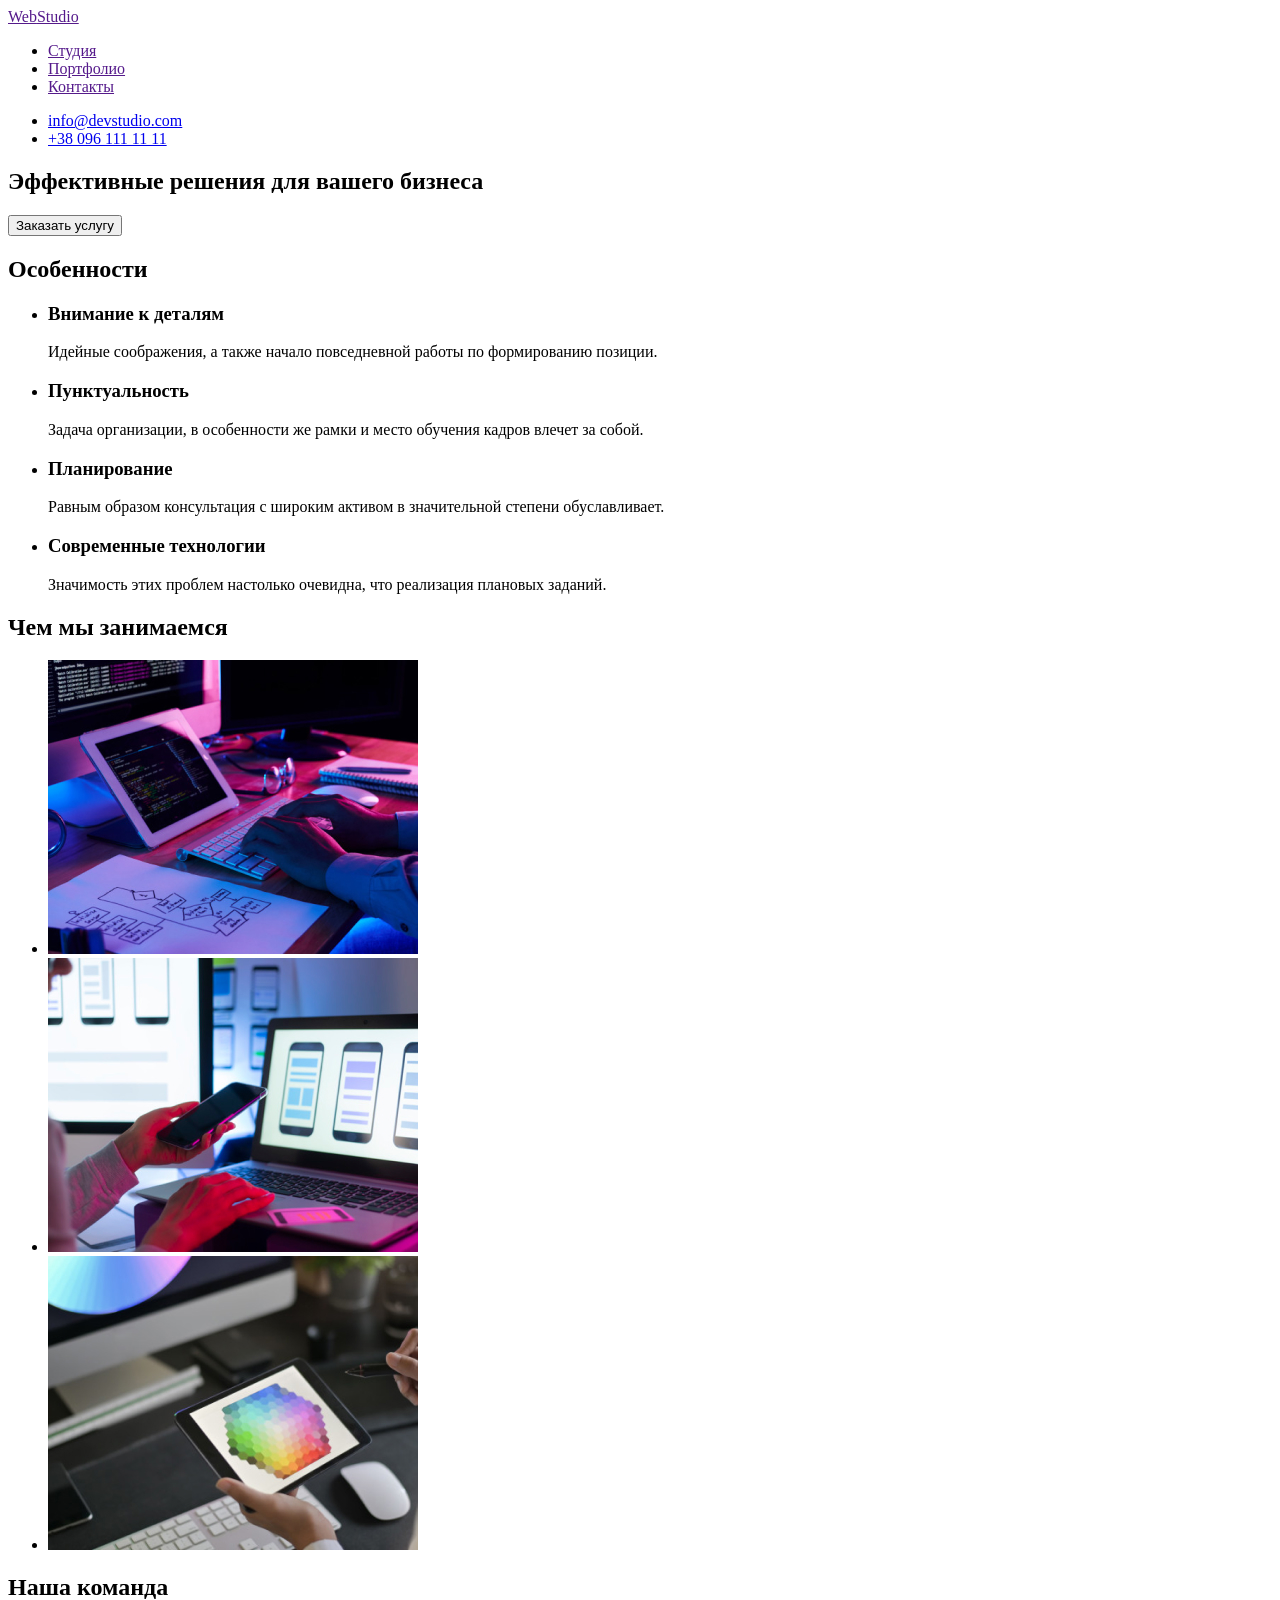
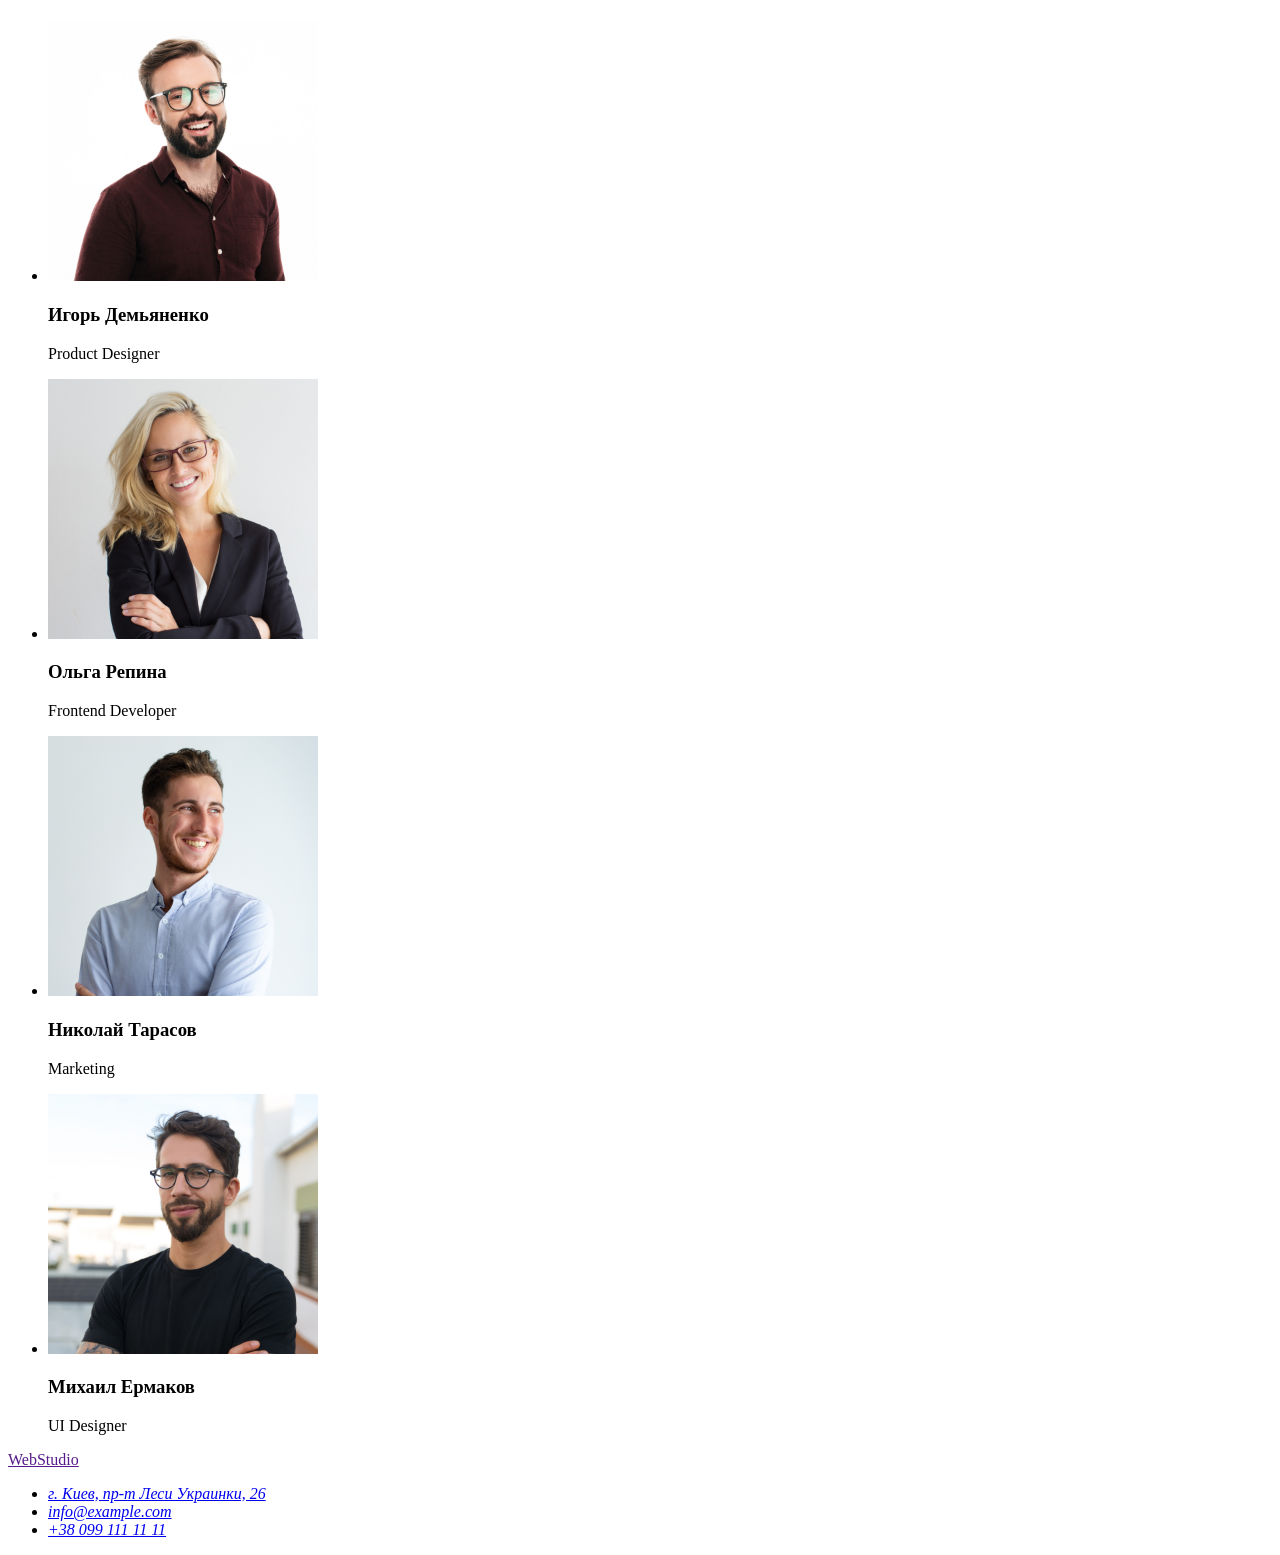
==== index.html @ 9d7b731c "Initial commit" ====
<!DOCTYPE html>
<html lang="ru">
<head>
    <meta charset="UTF-8">
    <meta http-equiv="X-UA-Compatible" content="IE=edge">
    <meta name="viewport" content="width=device-width, initial-scale=1.0">
    <title>Document</title>
</head>
<body>
    <!-- Шапка сайта  -->
    <header>
        <nav>
            <a href="">Web<span>Studio</span></a>
            <ul>
                <li><a href="">Студия</a></li>
                <li><a href="">Портфолио</a></li>
                <li><a href="">Контакты</a></li>
            </ul>
        </nav>
            <ul>
                <li><a href="mailto:info@devstudio.com">info@devstudio.com</a></li>
                <li><a href="tel:+380961111111">+38 096 111 11 11</a></li>
            </ul>  
    </header>
    <main>
        <!-- Секция герой -->
        <section>
            <h1>Эффективные решения для вашего бизнеса</h1>
            <button type="button">Заказать услугу</button>
        </section>
        <!-- Секция особенности -->
        <section>
            <h2>Особенности</h2>
            <ul>
                <li>
                    <h3>Внимание к деталям</h3>
                    <p>Идейные соображения, а также начало повседневной работы по формированию позиции.</p>
                </li>
                <li>
                    <h3>Пунктуальность</h3>
                    <p>Задача организации, в особенности же рамки и место обучения кадров влечет за собой.</p>
                </li>
                <li>
                    <h3>Планирование</h3>
                    <p>Равным образом консультация с широким активом в значительной степени обуславливает.</p>
                </li>
                <li>
                    <h3>Современные технологии</h3>
                    <p>Значимость этих проблем настолько очевидна, что реализация плановых заданий.</p>
                </li>
            </ul>
        </section>
        <!-- Секция чем мы занимаемся -->
        <section>
            <h2>Чем мы занимаемся</h2>
            <ul>
                <li>
                    <img src="./images/box1.jpg" alt="Набор текста на клавиатуре" width="370" height="294">
                </li>
                <li>
                    <img src="./images/box2.jpg" alt="Телефон в руках" width="370" height="294">
                </li>
                <li>
                    <img src="./images/box3.jpg" alt="Планшет в руках" width="370" height="294">
                </li>
            </ul>
        </section>
        <!-- Секция наша команда -->
        <section>
            <h2>Наша команда</h2>
            <ul>
                <li>
                    <img src="./images/photo1.jpg" alt="Фото Игоря" width="270" height="260">
                    <h3>Игорь Демьяненко</h3>
                    <p lang="en">Product Designer</p>
                </li>
                <li>
                    <img src="./images/photo2.jpg" alt="Фото Ольги" width="270" height="260">
                    <h3>Ольга Репина</h3>
                    <p lang="en">Frontend Developer</p>
                </li>
                <li>
                    <img src="./images/photo3.jpg" alt="Фото Николая" width="270" height="260">
                    <h3>Николай Тарасов</h3>
                    <p lang="en">Marketing</p>
                </li>
                <li>
                    <img src="./images/photo4.jpg" alt="Фото Михаила" width="270" height="260">
                    <h3>Михаил Ермаков</h3>
                    <p lang="en">UI Designer</p>
                </li>
            </ul>
        </section>
    </main>
    <!-- Подвал сайта -->
    <footer>
        <a href="">Web<span>Studio</span></a>
        <address>
        <ul>
            <li><a href="https://goo.gl/maps/B8ouL8VhwgZkE1V38">г. Киев, пр-т Леси Украинки, 26</a></li>
            <li><a href="mailto:info@example.com">info@example.com</a></li>
            <li><a href="tel:+380991111111">+38 099 111 11 11</a></li>
        </ul>
        </address>
    </footer>
</body>
</html>
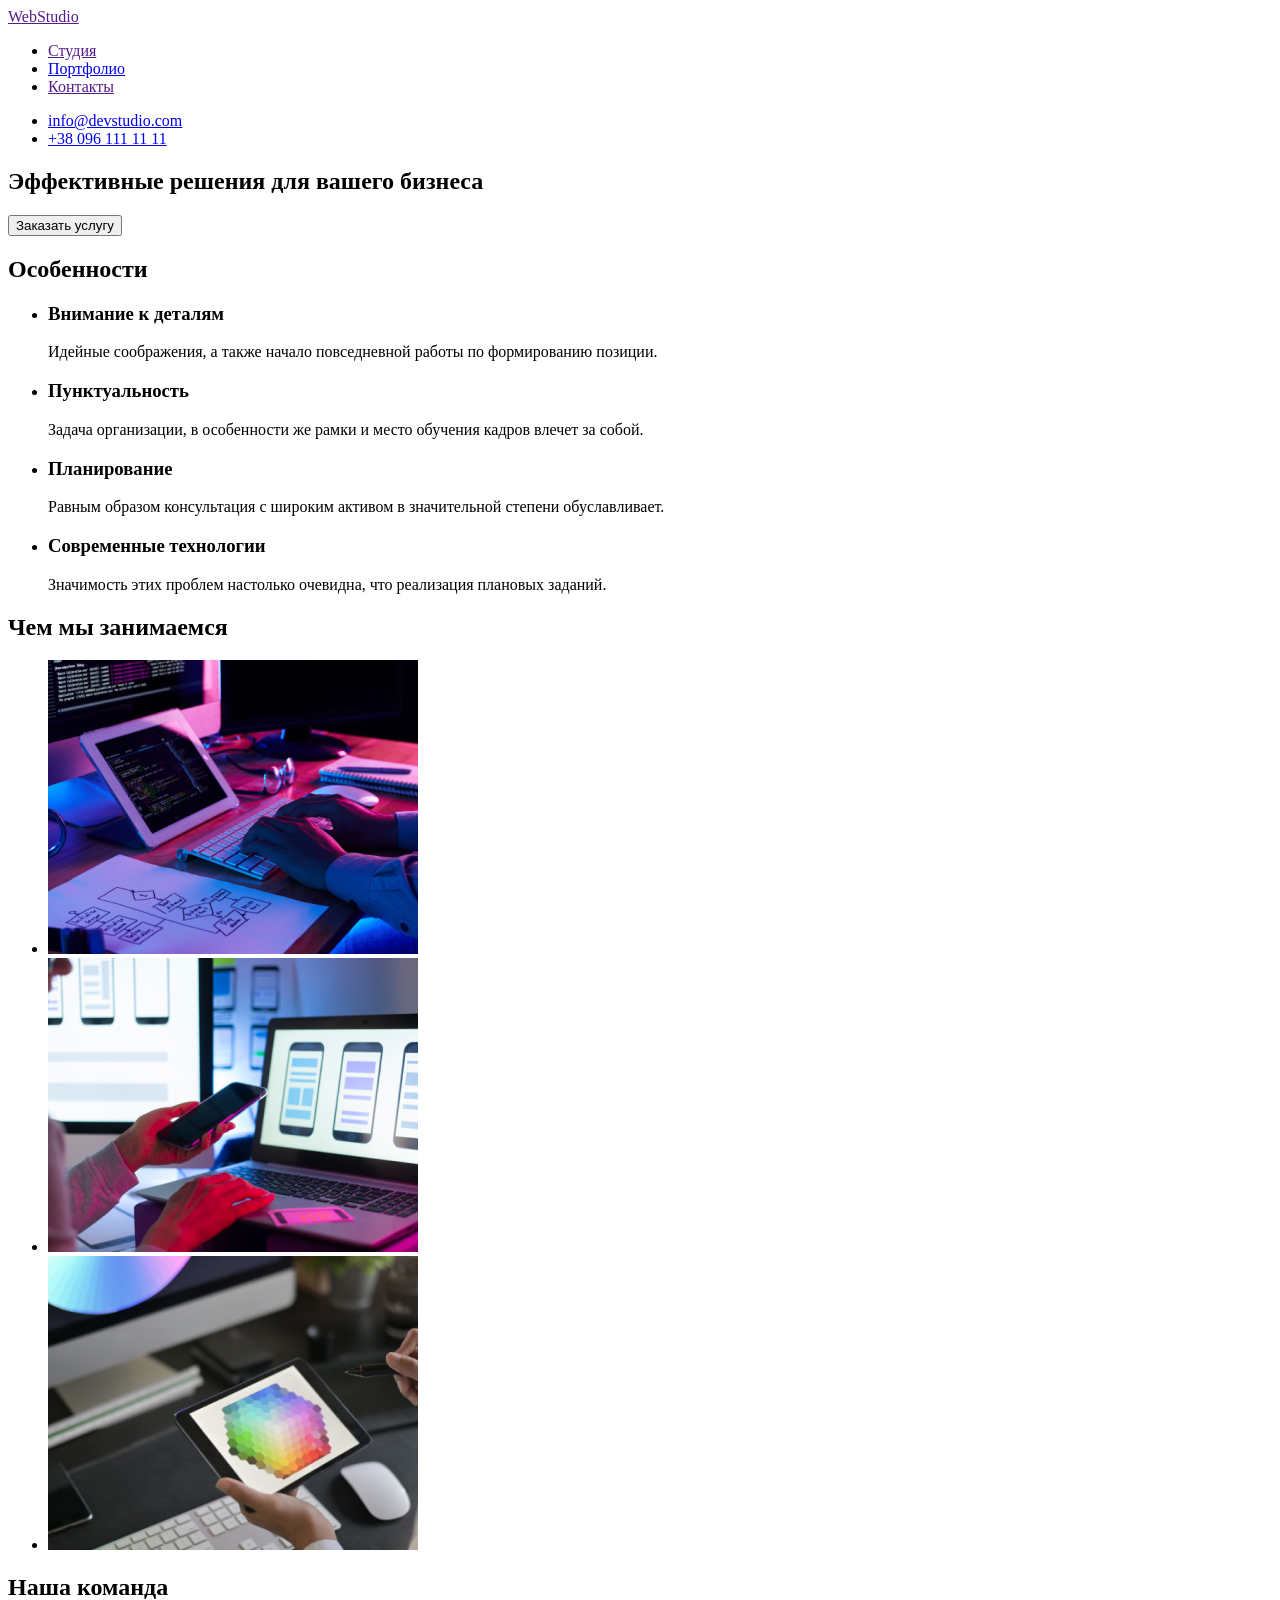
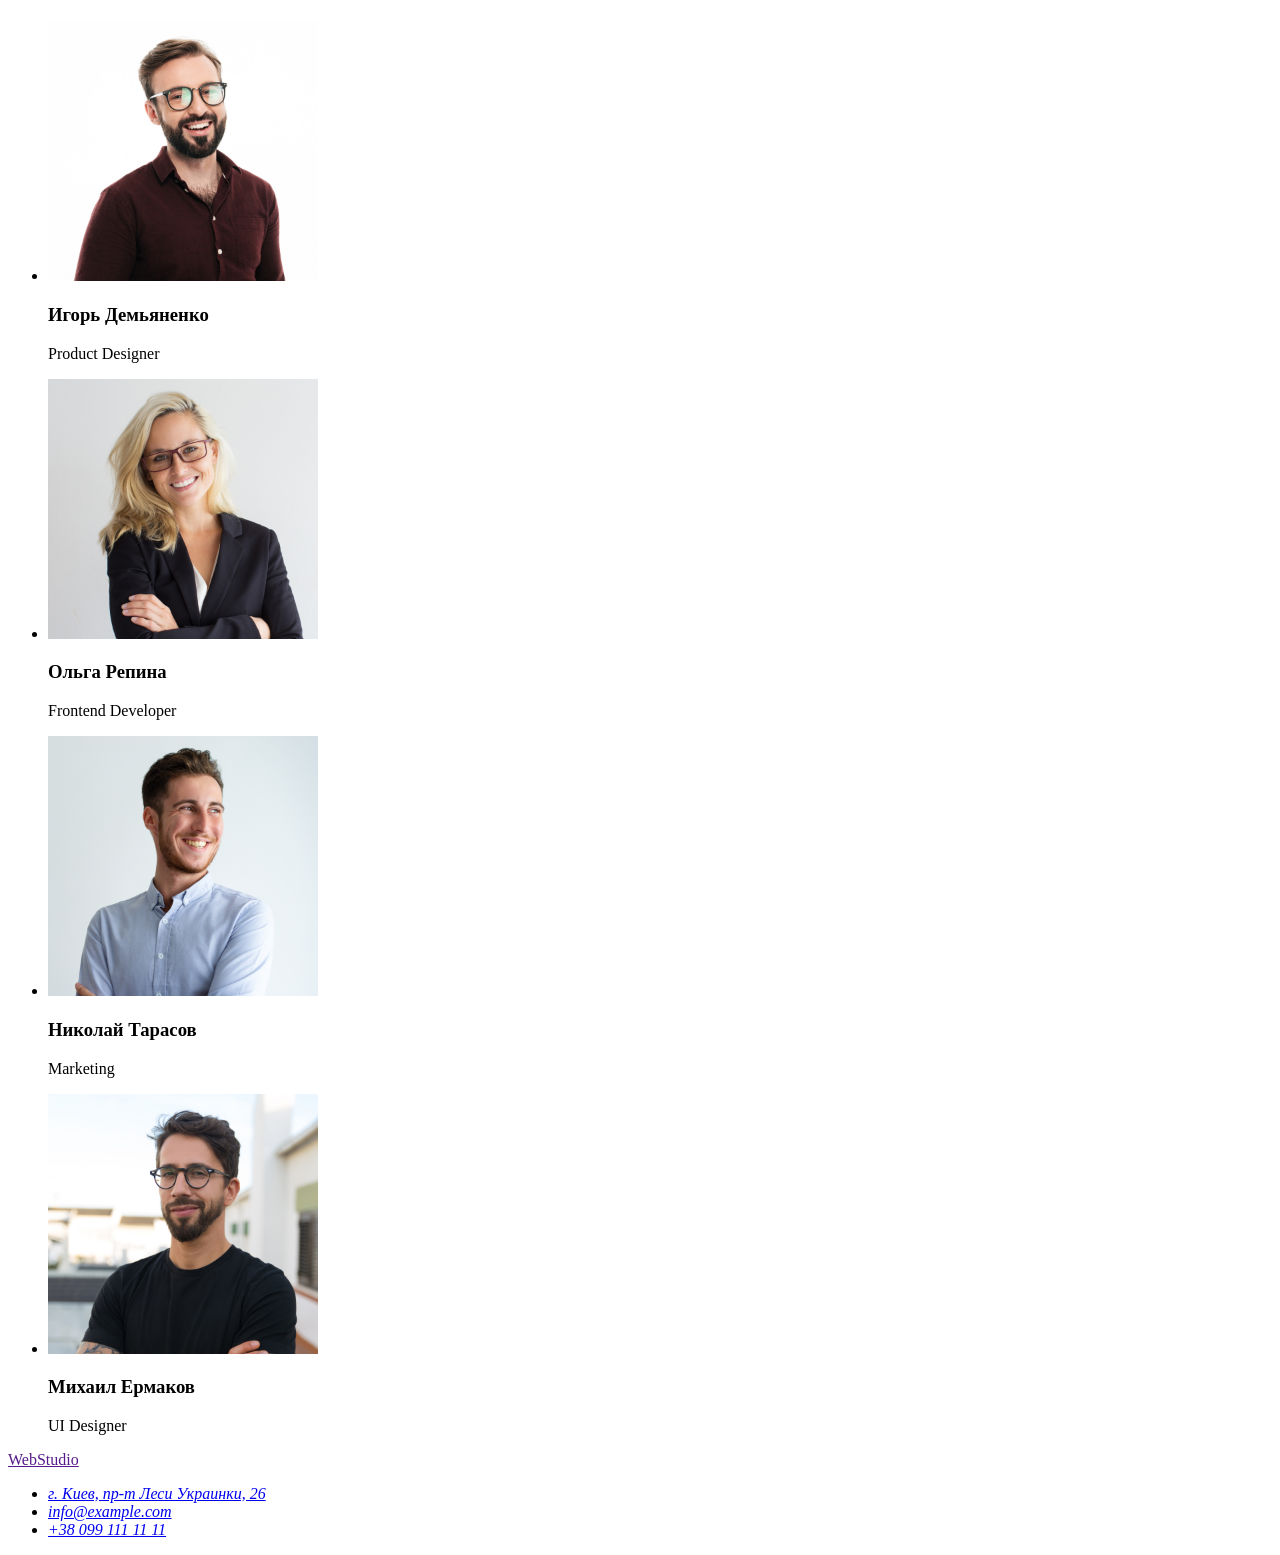
==== commit 3e446a97: "Добавляем разметку портфолио" ====
--- a/index.html
+++ b/index.html
@@ -5,6 +5,7 @@
     <meta http-equiv="X-UA-Compatible" content="IE=edge">
     <meta name="viewport" content="width=device-width, initial-scale=1.0">
     <title>Document</title>
+    <link rel="stylesheet" href="./css/styles.css">
 </head>
 <body>
     <!-- Шапка сайта  -->
@@ -13,7 +14,7 @@
             <a href="">Web<span>Studio</span></a>
             <ul>
                 <li><a href="">Студия</a></li>
-                <li><a href="">Портфолио</a></li>
+                <li><a href="./portfolio.html">Портфолио</a></li>
                 <li><a href="">Контакты</a></li>
             </ul>
         </nav>
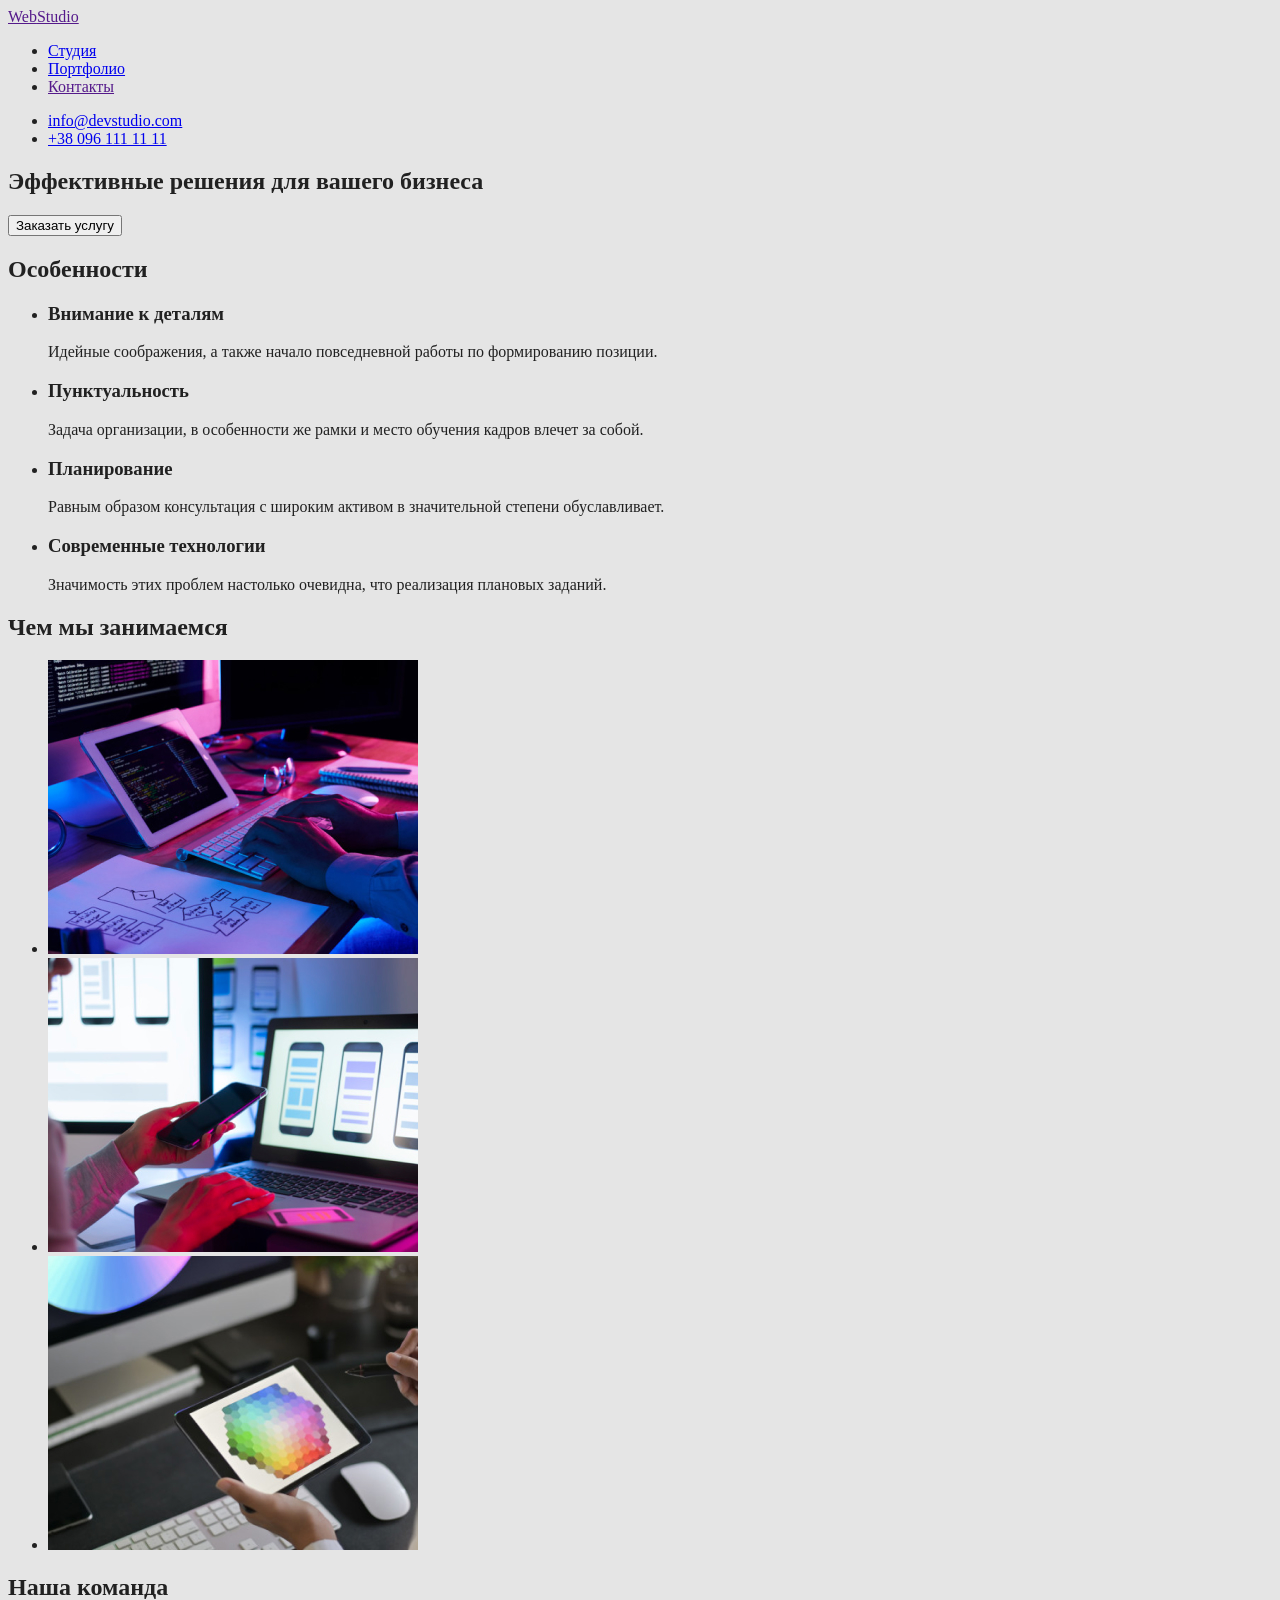
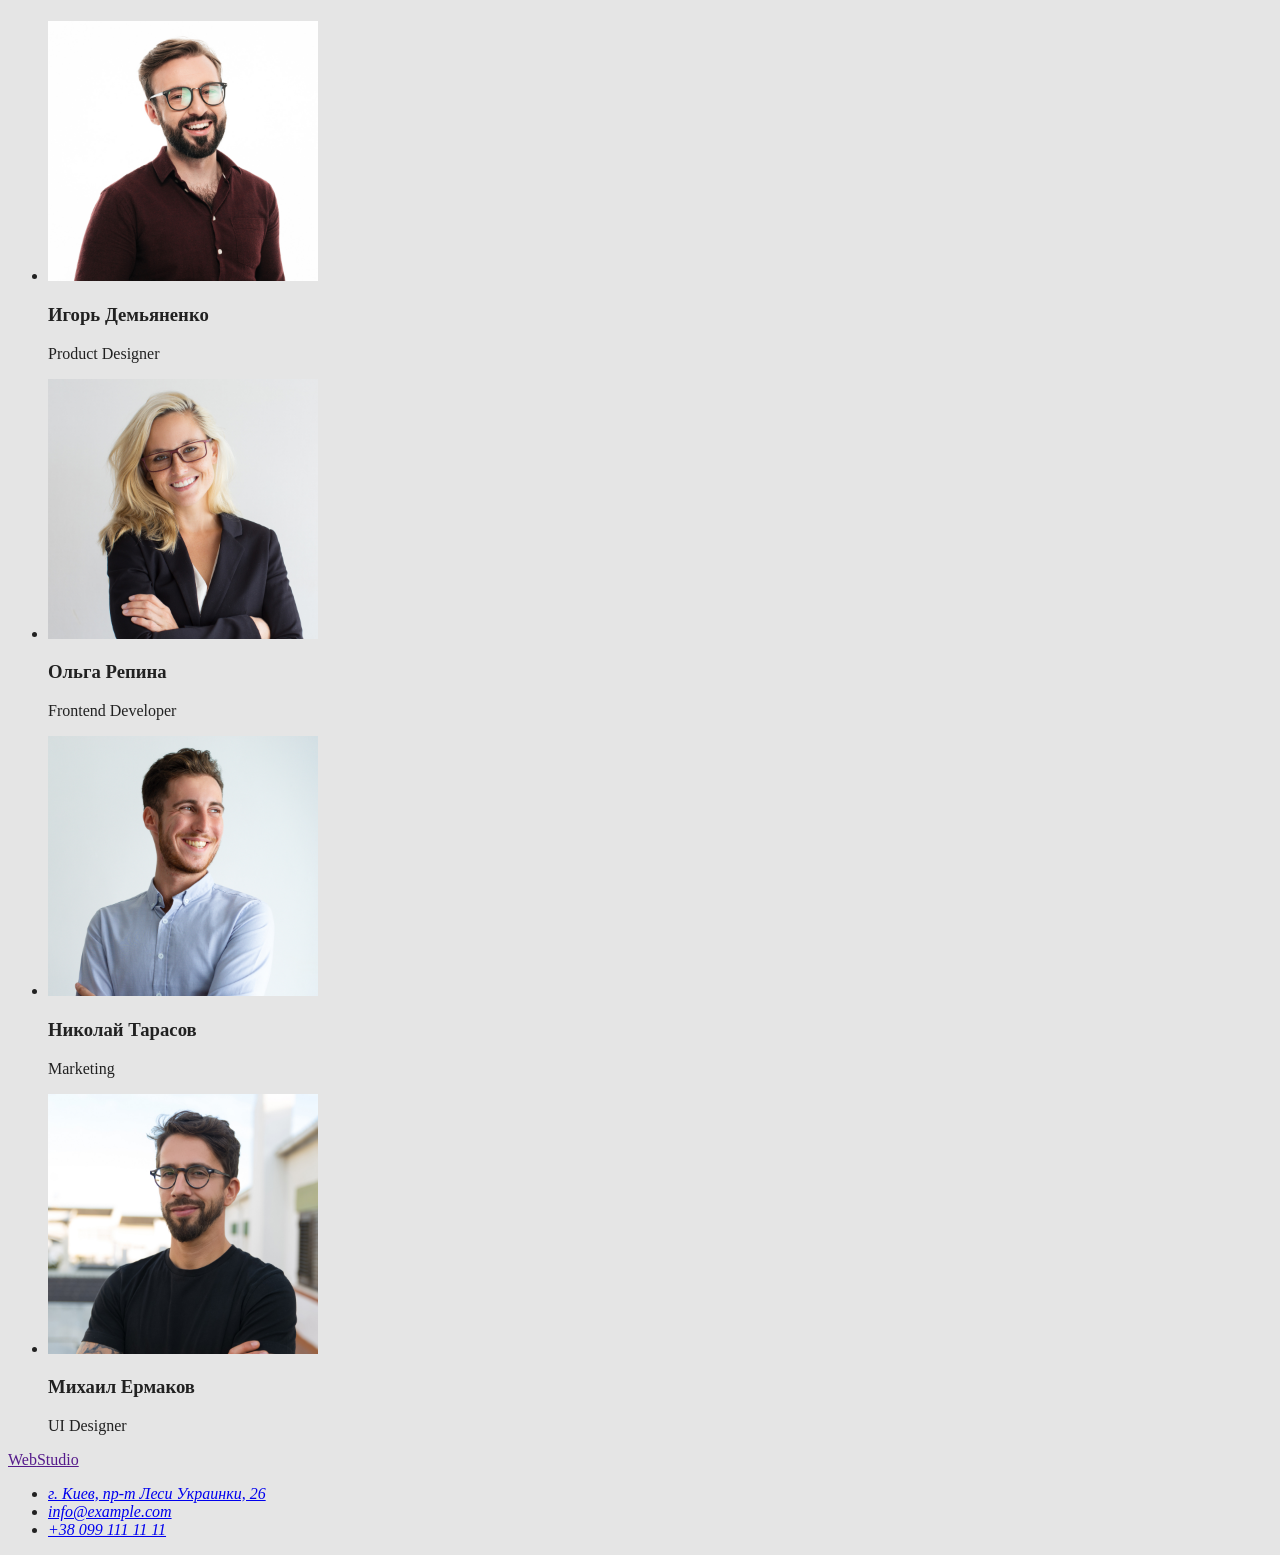
==== commit ba74a062: "Подключает стили и ссылки" ====
--- a/index.html
+++ b/index.html
@@ -13,7 +13,7 @@
         <nav>
             <a href="">Web<span>Studio</span></a>
             <ul>
-                <li><a href="">Студия</a></li>
+                <li><a href="./index.html">Студия</a></li>
                 <li><a href="./portfolio.html">Портфолио</a></li>
                 <li><a href="">Контакты</a></li>
             </ul>
--- a/css/styles.css
+++ b/css/styles.css
@@ -0,0 +1,4 @@
+body {
+    background-color: #E5E5E5;
+    color: #212121;
+}
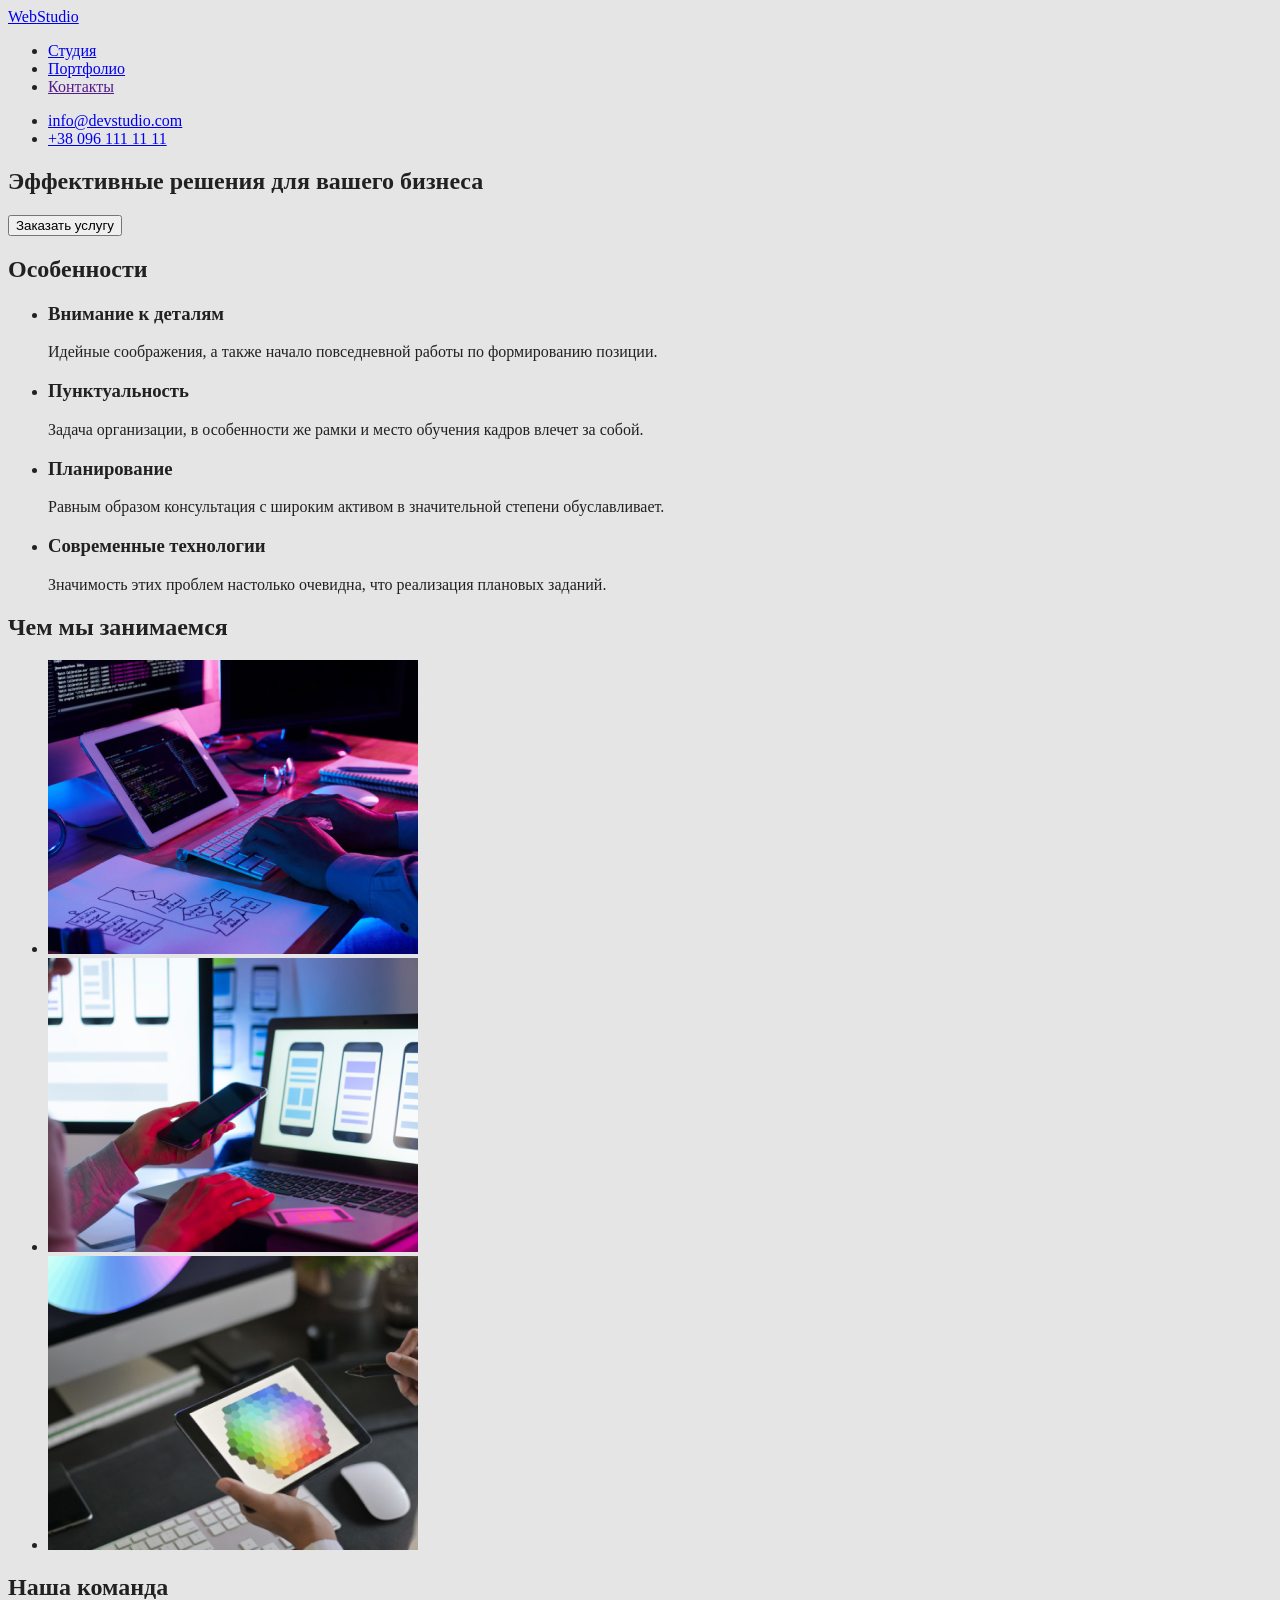
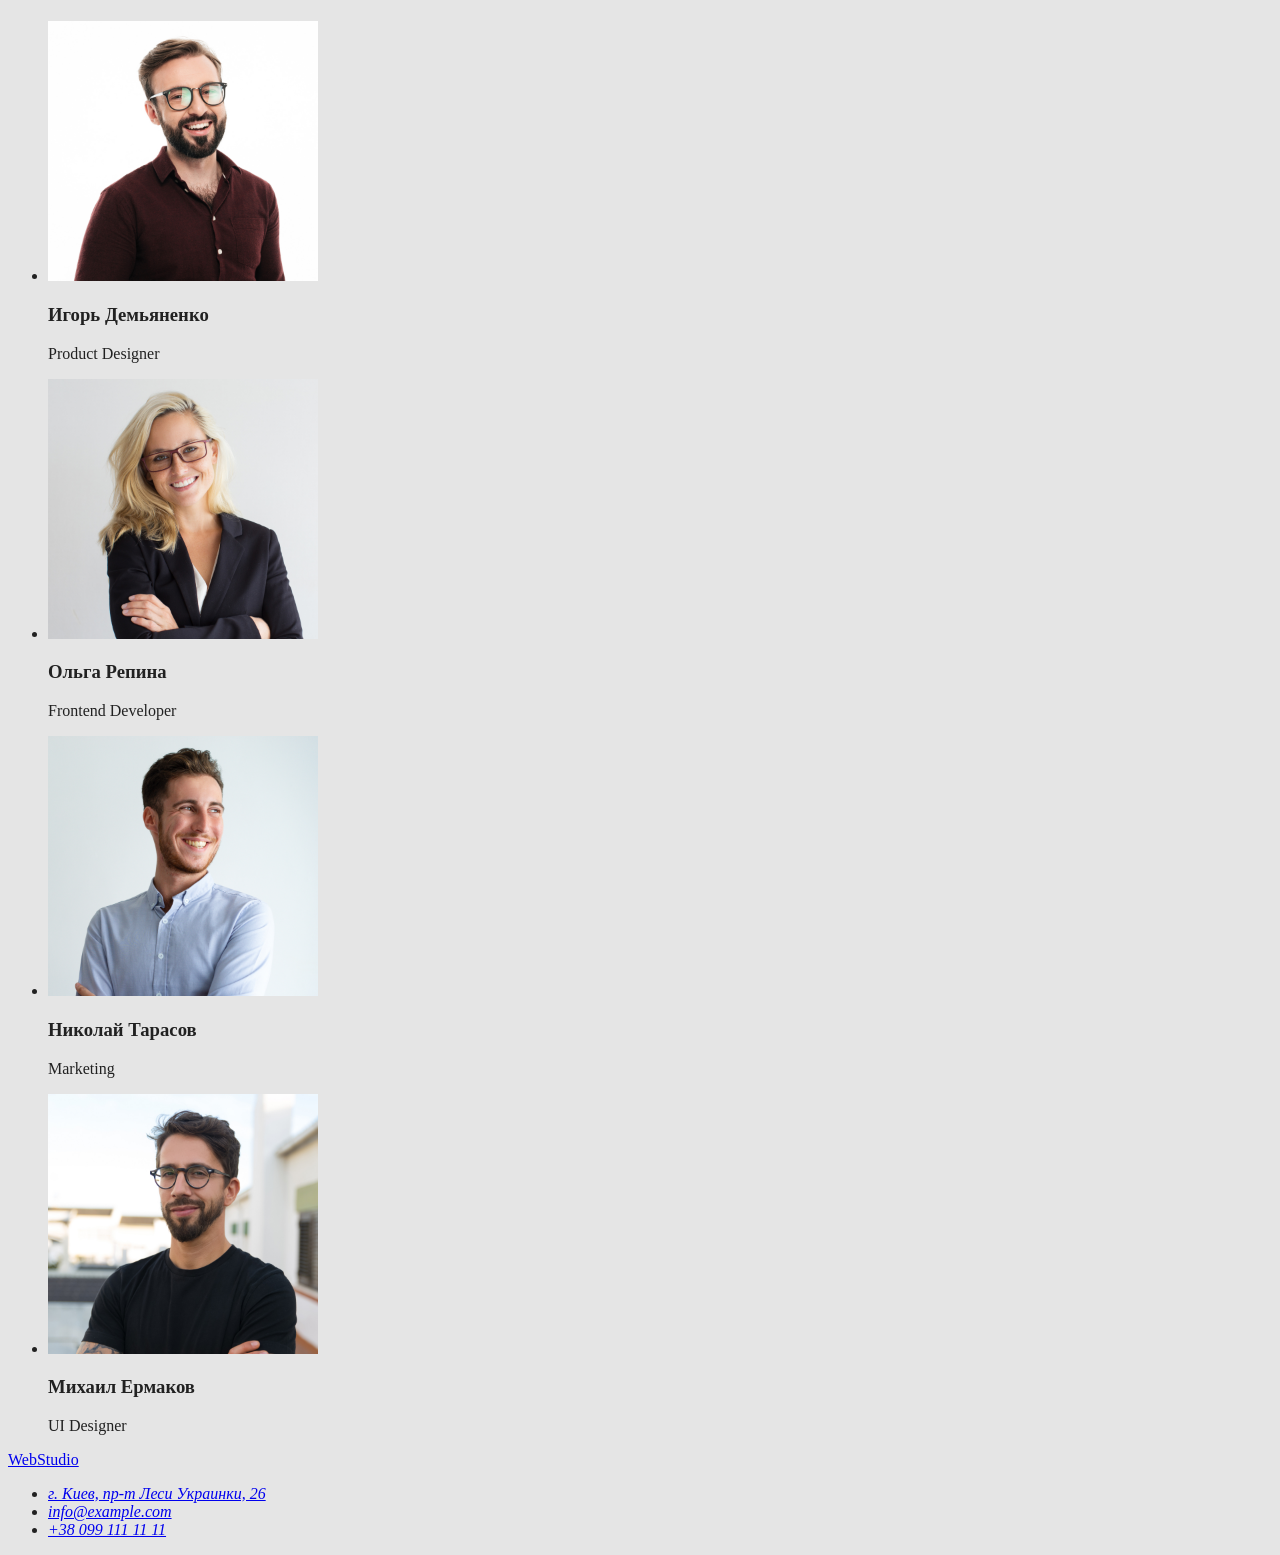
==== commit 9acad5cf: "Добавляет классы в index.html" ====
--- a/index.html
+++ b/index.html
@@ -5,102 +5,113 @@
     <meta http-equiv="X-UA-Compatible" content="IE=edge">
     <meta name="viewport" content="width=device-width, initial-scale=1.0">
     <title>Document</title>
+    <link rel="preconnect" href="https://fonts.googleapis.com">
+    <link rel="preconnect" href="https://fonts.gstatic.com" crossorigin>
+    <link href="https://fonts.googleapis.com/css2?family=Raleway:wght@700&family=Roboto:wght@400;500;700;900&display=swap" rel="stylesheet">
     <link rel="stylesheet" href="./css/styles.css">
 </head>
 <body>
     <!-- Шапка сайта  -->
-    <header>
-        <nav>
-            <a href="">Web<span>Studio</span></a>
-            <ul>
-                <li><a href="./index.html">Студия</a></li>
-                <li><a href="./portfolio.html">Портфолио</a></li>
-                <li><a href="">Контакты</a></li>
+    <header class="header">
+        <nav class="nav">
+            <a class="logo link" href="./index.html">Web<span class="logo-primary">Studio</span></a>
+            <ul class="nav-list list">
+                <li class="nav-item">
+                    <a class="nav-link link" href="./index.html">Студия</a></li>
+                <li class="nav-item">
+                    <a class="nav-link link" href="./portfolio.html">Портфолио</a></li>
+                <li class="nav-item">
+                    <a class="nav-link link" href="">Контакты</a></li>
             </ul>
-        </nav>
-            <ul>
-                <li><a href="mailto:info@devstudio.com">info@devstudio.com</a></li>
-                <li><a href="tel:+380961111111">+38 096 111 11 11</a></li>
+        </nav >
+            <ul class="header-list list">
+                <li class="header-item">
+                    <a class="header-mail link" href="mailto:info@devstudio.com">info@devstudio.com</a></li>
+                <li class="header-item">
+                    <a class="header-phone link" href="tel:+380961111111">+38 096 111 11 11</a></li>
             </ul>  
     </header>
     <main>
         <!-- Секция герой -->
-        <section>
-            <h1>Эффективные решения для вашего бизнеса</h1>
-            <button type="button">Заказать услугу</button>
+        <section class="hero">
+            <h1 class="hero-title">Эффективные решения для вашего бизнеса</h1>
+            <button class="button" type="button">Заказать услугу</button>
         </section>
         <!-- Секция особенности -->
-        <section>
+        <section class="features">
             <h2>Особенности</h2>
-            <ul>
-                <li>
-                    <h3>Внимание к деталям</h3>
-                    <p>Идейные соображения, а также начало повседневной работы по формированию позиции.</p>
+            <ul class="features-list list">
+                <li class="features-item">
+                    <h3 class="features-title">Внимание к деталям</h3>
+                    <p class="features-text">Идейные соображения, а также начало повседневной работы по формированию позиции.</p>
                 </li>
-                <li>
-                    <h3>Пунктуальность</h3>
-                    <p>Задача организации, в особенности же рамки и место обучения кадров влечет за собой.</p>
+                <li class="features-item">
+                    <h3 class="features-title">Пунктуальность</h3>
+                    <p class="features-text">Задача организации, в особенности же рамки и место обучения кадров влечет за собой.</p>
                 </li>
-                <li>
-                    <h3>Планирование</h3>
-                    <p>Равным образом консультация с широким активом в значительной степени обуславливает.</p>
+                <li class="features-item">
+                    <h3 class="features-title">Планирование</h3>
+                    <p class="features-text">Равным образом консультация с широким активом в значительной степени обуславливает.</p>
                 </li>
-                <li>
-                    <h3>Современные технологии</h3>
-                    <p>Значимость этих проблем настолько очевидна, что реализация плановых заданий.</p>
+                <li class="features-item">
+                    <h3 class="features-title">Современные технологии</h3>
+                    <p class="features-text">Значимость этих проблем настолько очевидна, что реализация плановых заданий.</p>
                 </li>
             </ul>
         </section>
         <!-- Секция чем мы занимаемся -->
-        <section>
-            <h2>Чем мы занимаемся</h2>
-            <ul>
-                <li>
-                    <img src="./images/box1.jpg" alt="Набор текста на клавиатуре" width="370" height="294">
+        <section class="examples">
+            <h2 class="examples-title">Чем мы занимаемся</h2>
+            <ul class="examples-list list">
+                <li class="examples-item">
+                    <img class="examples-image" src="./images/examples/box1.jpg" alt="Набор текста на клавиатуре" width="370" height="294">
                 </li>
-                <li>
-                    <img src="./images/box2.jpg" alt="Телефон в руках" width="370" height="294">
+                <li class="examples-item">
+                    <img class="examples-image" src="./images/examples/box2.jpg" alt="Телефон в руках" width="370" height="294">
                 </li>
-                <li>
-                    <img src="./images/box3.jpg" alt="Планшет в руках" width="370" height="294">
+                <li class="examples-item">
+                    <img class="examples-image" src="./images/examples/box3.jpg" alt="Планшет в руках" width="370" height="294">
                 </li>
             </ul>
         </section>
         <!-- Секция наша команда -->
-        <section>
-            <h2>Наша команда</h2>
-            <ul>
-                <li>
-                    <img src="./images/photo1.jpg" alt="Фото Игоря" width="270" height="260">
-                    <h3>Игорь Демьяненко</h3>
-                    <p lang="en">Product Designer</p>
+        <section class="team">
+            <h2 class="team-title">Наша команда</h2>
+            <ul class="team-list list">
+                <li class="team-item">
+                    <img class="team-image" src="./images/photo/photo1.jpg" alt="Фото Игоря" width="270" height="260">
+                    <h3 class="team-subtitle">Игорь Демьяненко</h3>
+                    <p class="team-text" lang="en">Product Designer</p>
                 </li>
-                <li>
-                    <img src="./images/photo2.jpg" alt="Фото Ольги" width="270" height="260">
-                    <h3>Ольга Репина</h3>
-                    <p lang="en">Frontend Developer</p>
+                <li class="team-item">
+                    <img class="team-image" src="./images/photo/photo2.jpg" alt="Фото Ольги" width="270" height="260">
+                    <h3 class="team-subtitle">Ольга Репина</h3>
+                    <p class="team-text" lang="en">Frontend Developer</p>
                 </li>
-                <li>
-                    <img src="./images/photo3.jpg" alt="Фото Николая" width="270" height="260">
-                    <h3>Николай Тарасов</h3>
-                    <p lang="en">Marketing</p>
+                <li class="team-item">
+                    <img class="team-image" src="./images/photo/photo3.jpg" alt="Фото Николая" width="270" height="260">
+                    <h3 class="team-subtitle">Николай Тарасов</h3>
+                    <p class="team-text" lang="en">Marketing</p>
                 </li>
-                <li>
-                    <img src="./images/photo4.jpg" alt="Фото Михаила" width="270" height="260">
-                    <h3>Михаил Ермаков</h3>
-                    <p lang="en">UI Designer</p>
+                <li class="team-item">
+                    <img class="team-image" src="./images/photo/photo4.jpg" alt="Фото Михаила" width="270" height="260">
+                    <h3 class="team-subtitle">Михаил Ермаков</h3>
+                    <p class="team-text" lang="en">UI Designer</p>
                 </li>
             </ul>
         </section>
     </main>
     <!-- Подвал сайта -->
-    <footer>
-        <a href="">Web<span>Studio</span></a>
-        <address>
-        <ul>
-            <li><a href="https://goo.gl/maps/B8ouL8VhwgZkE1V38">г. Киев, пр-т Леси Украинки, 26</a></li>
-            <li><a href="mailto:info@example.com">info@example.com</a></li>
-            <li><a href="tel:+380991111111">+38 099 111 11 11</a></li>
+    <footer class="footer">
+        <a class="logo link" href="./index.html">Web<span class="logo-secondary">Studio</span></a>
+        <address class="address">
+        <ul class="address-list list">
+            <li class="address-item">
+                <a class="address-map link" href="https://goo.gl/maps/B8ouL8VhwgZkE1V38">г. Киев, пр-т Леси Украинки, 26</a></li>
+            <li class="address-item">
+                <a class="address-mail link" href="mailto:info@example.com">info@example.com</a></li>
+            <li class="address-item">
+                <a class="address-phone link" href="tel:+380991111111">+38 099 111 11 11</a></li>
         </ul>
         </address>
     </footer>
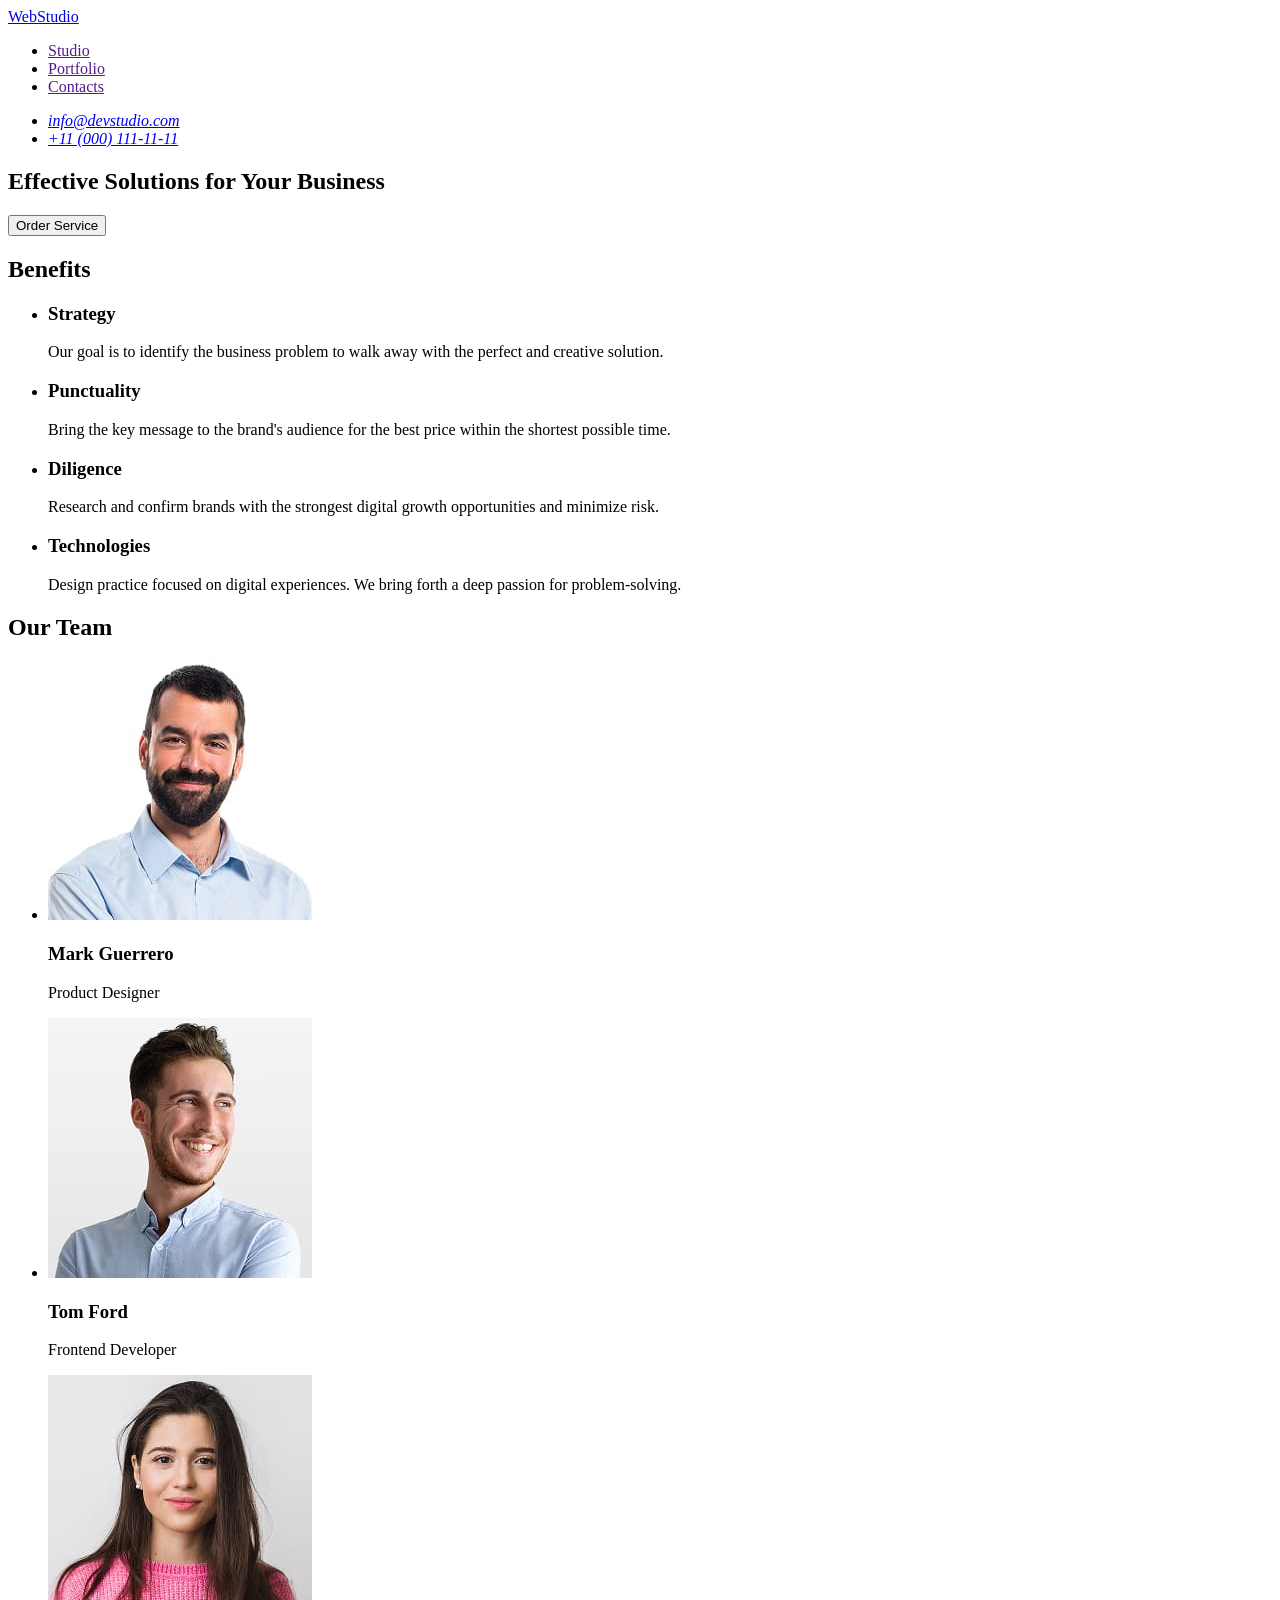
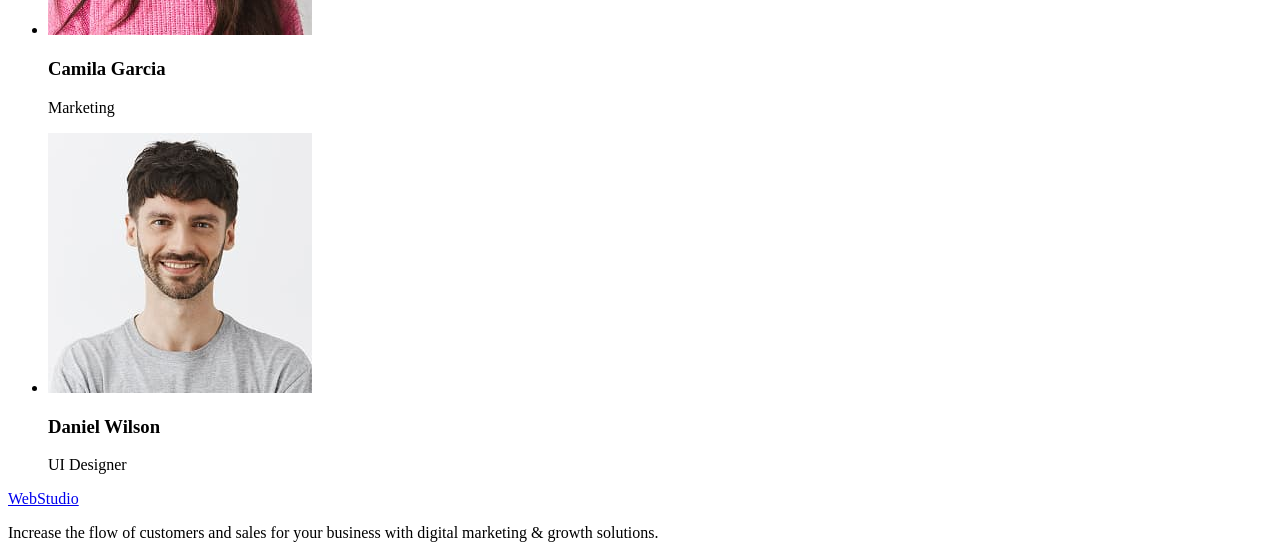
==== commit 9e23a3a0: "Initial commit" ====
--- a/index.html
+++ b/index.html
@@ -1,119 +1,101 @@
 <!DOCTYPE html>
-<html lang="ru">
+<html lang="en">
 <head>
     <meta charset="UTF-8">
     <meta http-equiv="X-UA-Compatible" content="IE=edge">
     <meta name="viewport" content="width=device-width, initial-scale=1.0">
     <title>Document</title>
-    <link rel="preconnect" href="https://fonts.googleapis.com">
-    <link rel="preconnect" href="https://fonts.gstatic.com" crossorigin>
-    <link href="https://fonts.googleapis.com/css2?family=Raleway:wght@700&family=Roboto:wght@400;500;700;900&display=swap" rel="stylesheet">
-    <link rel="stylesheet" href="./css/styles.css">
 </head>
 <body>
-    <!-- Шапка сайта  -->
-    <header class="header">
-        <nav class="nav">
-            <a class="logo link" href="./index.html">Web<span class="logo-primary">Studio</span></a>
-            <ul class="nav-list list">
-                <li class="nav-item">
-                    <a class="nav-link link" href="./index.html">Студия</a></li>
-                <li class="nav-item">
-                    <a class="nav-link link" href="./portfolio.html">Портфолио</a></li>
-                <li class="nav-item">
-                    <a class="nav-link link" href="">Контакты</a></li>
+    <header>
+        <nav>
+            <a href="./index.html">WebStudio</a>
+            <ul>
+                <li>
+                    <a href="">Studio</a>
+                </li>
+                <li>
+                    <a href="">Portfolio</a>
+                </li>
+                <li>
+                    <a href="">Contacts</a>
+                </li>
             </ul>
-        </nav >
-            <ul class="header-list list">
-                <li class="header-item">
-                    <a class="header-mail link" href="mailto:info@devstudio.com">info@devstudio.com</a></li>
-                <li class="header-item">
-                    <a class="header-phone link" href="tel:+380961111111">+38 096 111 11 11</a></li>
-            </ul>  
+        </nav>
+        <address>
+            <ul>
+                <li>
+                    <a href="mailto:info@devstudio.com">info@devstudio.com</a>
+                </li>
+                <li>
+                    <a href="tel:+110001111111">+11 (000) 111-11-11</a>
+                </li>
+            </ul>
+        </address>
     </header>
     <main>
-        <!-- Секция герой -->
-        <section class="hero">
-            <h1 class="hero-title">Эффективные решения для вашего бизнеса</h1>
-            <button class="button" type="button">Заказать услугу</button>
+        <section>
+            <h1>Effective Solutions for Your Business</h1>
+            <button type="button">Order Service</button>
         </section>
-        <!-- Секция особенности -->
-        <section class="features">
-            <h2>Особенности</h2>
-            <ul class="features-list list">
-                <li class="features-item">
-                    <h3 class="features-title">Внимание к деталям</h3>
-                    <p class="features-text">Идейные соображения, а также начало повседневной работы по формированию позиции.</p>
+        <section>
+            <h2>Benefits</h2>
+                <ul>
+                    <li>
+                        <h3>Strategy</h3>
+                        <p>Our goal is to identify the business problem to walk away with the perfect and creative solution.</p>
+                    </li>
+                    <li>
+                        <h3>Punctuality</h3>
+                        <p>Bring the key message to the brand's audience for the best price within the shortest possible time.</p>
+                    </li>
+                    <li>
+                        <h3>Diligence</h3>
+                        <p>Research and confirm brands with the strongest digital growth opportunities and minimize risk.</p>
+                    </li>
+                    <li>
+                        <h3>Technologies</h3>
+                        <p>Design practice focused on digital experiences. We bring forth a deep passion for problem-solving.</p>
+                    </li>
+                </ul>
+        </section>
+        <section>
+            <h2>Our Team</h2>
+            <ul>
+                <li>
+                    <img 
+                    src="./images/photo1.jpg" 
+                    alt="Mark Guerrero" width="264" height="260">
+                    <h3>Mark Guerrero</h3>
+                    <p>Product Designer</p>
                 </li>
-                <li class="features-item">
-                    <h3 class="features-title">Пунктуальность</h3>
-                    <p class="features-text">Задача организации, в особенности же рамки и место обучения кадров влечет за собой.</p>
+                <li>
+                    <img 
+                    src="./images/photo2.jpg" 
+                    alt="Tom Ford" width="264" height="260">
+                    <h3>Tom Ford</h3>
+                    <p>Frontend Developer</p>
                 </li>
-                <li class="features-item">
-                    <h3 class="features-title">Планирование</h3>
-                    <p class="features-text">Равным образом консультация с широким активом в значительной степени обуславливает.</p>
+                <li>
+                    <img 
+                    src="./images/photo3.jpg" 
+                    alt="Camila Garcia" width="264" height="260">
+                    <h3>Camila Garcia</h3>
+                    <p>Marketing</p>
                 </li>
-                <li class="features-item">
-                    <h3 class="features-title">Современные технологии</h3>
-                    <p class="features-text">Значимость этих проблем настолько очевидна, что реализация плановых заданий.</p>
-                </li>
-            </ul>
-        </section>
-        <!-- Секция чем мы занимаемся -->
-        <section class="examples">
-            <h2 class="examples-title">Чем мы занимаемся</h2>
-            <ul class="examples-list list">
-                <li class="examples-item">
-                    <img class="examples-image" src="./images/examples/box1.jpg" alt="Набор текста на клавиатуре" width="370" height="294">
-                </li>
-                <li class="examples-item">
-                    <img class="examples-image" src="./images/examples/box2.jpg" alt="Телефон в руках" width="370" height="294">
-                </li>
-                <li class="examples-item">
-                    <img class="examples-image" src="./images/examples/box3.jpg" alt="Планшет в руках" width="370" height="294">
-                </li>
-            </ul>
-        </section>
-        <!-- Секция наша команда -->
-        <section class="team">
-            <h2 class="team-title">Наша команда</h2>
-            <ul class="team-list list">
-                <li class="team-item">
-                    <img class="team-image" src="./images/photo/photo1.jpg" alt="Фото Игоря" width="270" height="260">
-                    <h3 class="team-subtitle">Игорь Демьяненко</h3>
-                    <p class="team-text" lang="en">Product Designer</p>
-                </li>
-                <li class="team-item">
-                    <img class="team-image" src="./images/photo/photo2.jpg" alt="Фото Ольги" width="270" height="260">
-                    <h3 class="team-subtitle">Ольга Репина</h3>
-                    <p class="team-text" lang="en">Frontend Developer</p>
-                </li>
-                <li class="team-item">
-                    <img class="team-image" src="./images/photo/photo3.jpg" alt="Фото Николая" width="270" height="260">
-                    <h3 class="team-subtitle">Николай Тарасов</h3>
-                    <p class="team-text" lang="en">Marketing</p>
-                </li>
-                <li class="team-item">
-                    <img class="team-image" src="./images/photo/photo4.jpg" alt="Фото Михаила" width="270" height="260">
-                    <h3 class="team-subtitle">Михаил Ермаков</h3>
-                    <p class="team-text" lang="en">UI Designer</p>
+                <li>
+                    <img 
+                    src="./images/photo4.jpg" 
+                    alt="Daniel Wilson" width="264" height="260">
+                    <h3>Daniel Wilson</h3>
+                    <p>UI Designer</p>
                 </li>
             </ul>
         </section>
     </main>
-    <!-- Подвал сайта -->
-    <footer class="footer">
-        <a class="logo link" href="./index.html">Web<span class="logo-secondary">Studio</span></a>
-        <address class="address">
-        <ul class="address-list list">
-            <li class="address-item">
-                <a class="address-map link" href="https://goo.gl/maps/B8ouL8VhwgZkE1V38">г. Киев, пр-т Леси Украинки, 26</a></li>
-            <li class="address-item">
-                <a class="address-mail link" href="mailto:info@example.com">info@example.com</a></li>
-            <li class="address-item">
-                <a class="address-phone link" href="tel:+380991111111">+38 099 111 11 11</a></li>
-        </ul>
-        </address>
+    <footer>
+        <a href="./index.html">WebStudio</a>
+        <p>Increase the flow of customers and sales for your business with digital marketing & growth solutions.</p>
     </footer>
 </body>
 </html>
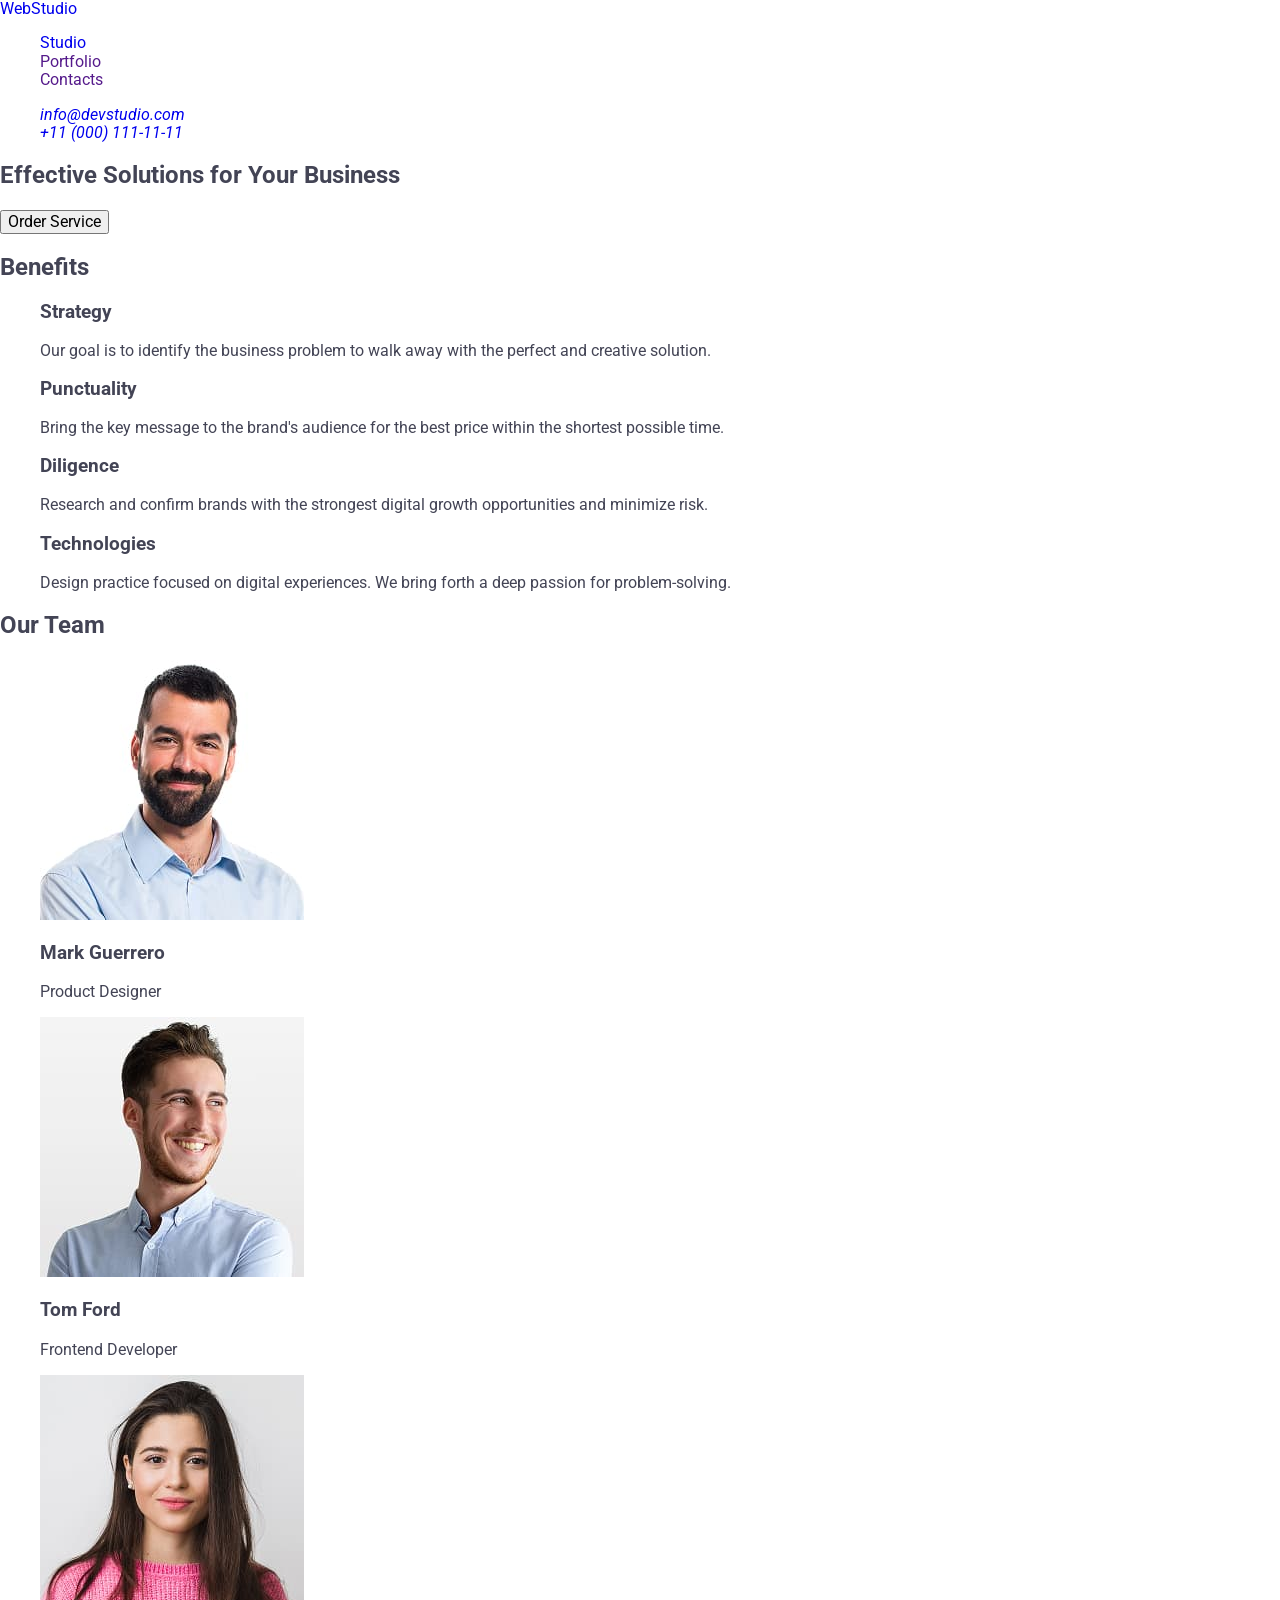
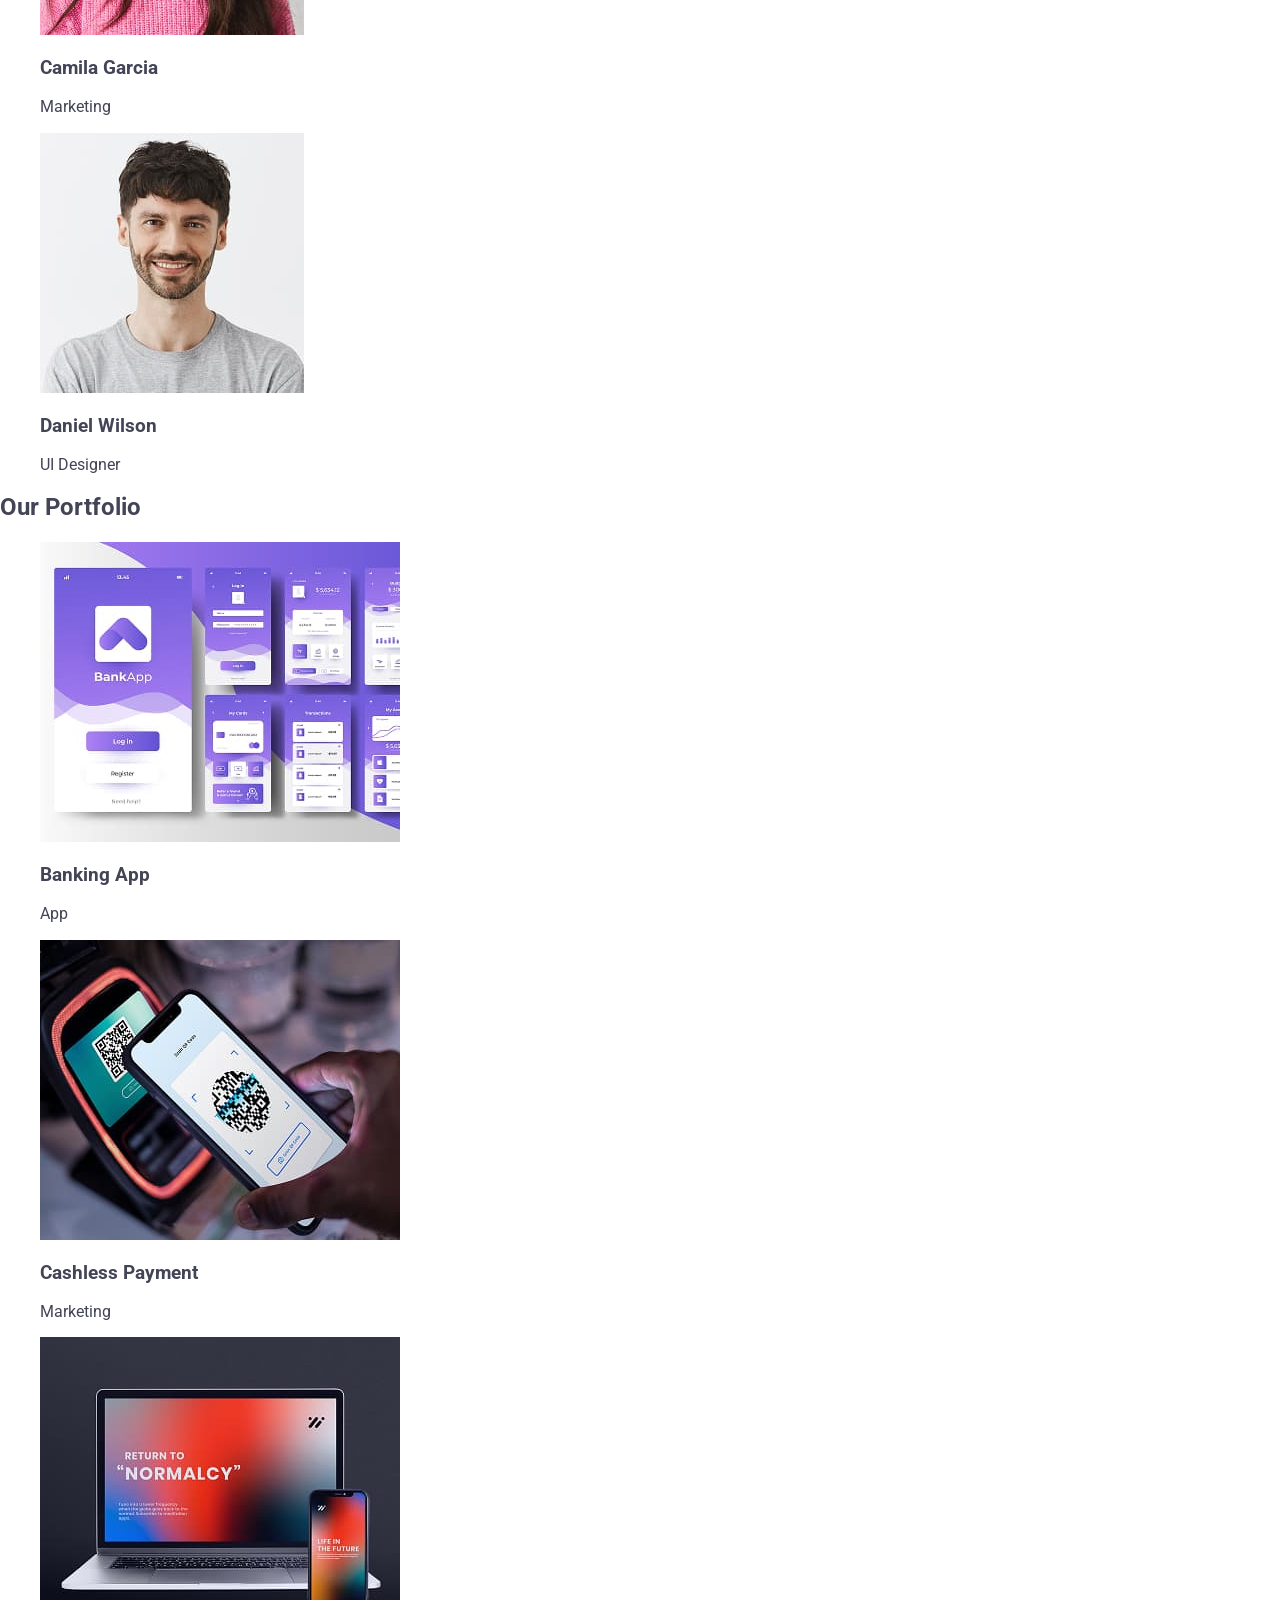
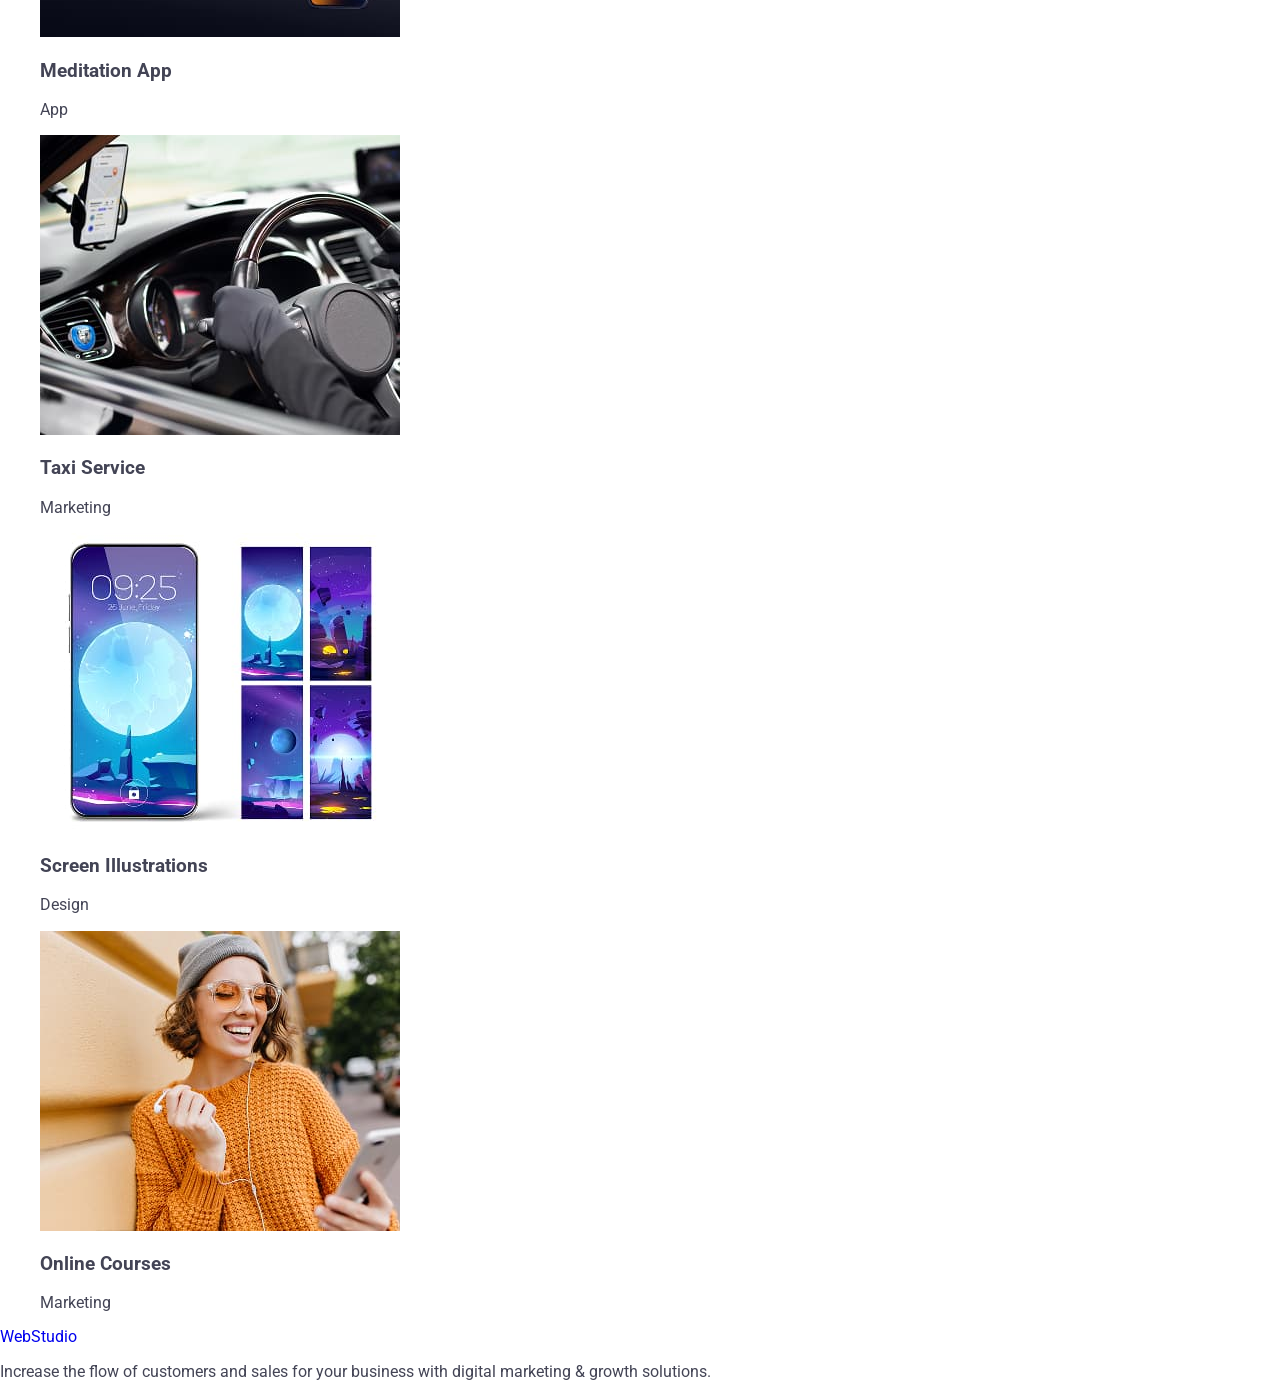
==== commit 511847d1: "start css" ====
--- a/index.html
+++ b/index.html
@@ -1,101 +1,216 @@
 <!DOCTYPE html>
 <html lang="en">
-<head>
-    <meta charset="UTF-8">
-    <meta http-equiv="X-UA-Compatible" content="IE=edge">
-    <meta name="viewport" content="width=device-width, initial-scale=1.0">
+  <head>
+    <meta charset="UTF-8" />
+    <meta http-equiv="X-UA-Compatible" content="IE=edge" />
+    <meta name="viewport" content="width=device-width, initial-scale=1.0" />
     <title>Document</title>
-</head>
-<body>
-    <header>
-        <nav>
-            <a href="./index.html">WebStudio</a>
-            <ul>
-                <li>
-                    <a href="">Studio</a>
-                </li>
-                <li>
-                    <a href="">Portfolio</a>
-                </li>
-                <li>
-                    <a href="">Contacts</a>
-                </li>
-            </ul>
-        </nav>
-        <address>
-            <ul>
-                <li>
-                    <a href="mailto:info@devstudio.com">info@devstudio.com</a>
-                </li>
-                <li>
-                    <a href="tel:+110001111111">+11 (000) 111-11-11</a>
-                </li>
-            </ul>
-        </address>
+
+    <link
+      rel="stylesheet"
+      href="https://cdnjs.cloudflare.com/ajax/libs/modern-normalize/3.0.1/modern-normalize.min.css"
+      integrity="sha512-q6WgHqiHlKyOqslT/lgBgodhd03Wp4BEqKeW6nNtlOY4quzyG3VoQKFrieaCeSnuVseNKRGpGeDU3qPmabCANg=="
+      crossorigin="anonymous"
+      referrerpolicy="no-referrer"
+    />
+
+    <link rel="preconnect" href="https://fonts.googleapis.com" />
+    <link rel="preconnect" href="https://fonts.gstatic.com" crossorigin />
+    <link
+      href="https://fonts.googleapis.com/css2?family=Raleway:wght@700&family=Roboto:wght@400;500;700&display=swap"
+      rel="stylesheet"
+    />
+
+    <link rel="stylesheet" href="./css/styles.css" />
+  </head>
+  <body>
+    <header class="page-header">
+      <nav class="header-nav">
+        <a class="logo" href="./index.html"
+          >Web<span class="logo-part">Studio</span></a
+        >
+        <ul class="nav-list">
+          <li class="nav-item">
+            <a class="nav-link" href="./index.html">Studio</a>
+          </li>
+          <li class="nav-item">
+            <a class="nav-link" href="">Portfolio</a>
+          </li>
+          <li class="nav-item">
+            <a class="nav-link" href="">Contacts</a>
+          </li>
+        </ul>
+      </nav>
+      <address class="contacts">
+        <ul class="contacts-list">
+          <li class="contacts-item">
+            <a class="contacts-link" href="mailto:info@devstudio.com"
+              >info@devstudio.com</a
+            >
+          </li>
+          <li class="contacts-item">
+            <a class="contacts-link" href="tel:+110001111111"
+              >+11 (000) 111-11-11</a
+            >
+          </li>
+        </ul>
+      </address>
     </header>
     <main>
-        <section>
-            <h1>Effective Solutions for Your Business</h1>
-            <button type="button">Order Service</button>
-        </section>
-        <section>
-            <h2>Benefits</h2>
-                <ul>
-                    <li>
-                        <h3>Strategy</h3>
-                        <p>Our goal is to identify the business problem to walk away with the perfect and creative solution.</p>
-                    </li>
-                    <li>
-                        <h3>Punctuality</h3>
-                        <p>Bring the key message to the brand's audience for the best price within the shortest possible time.</p>
-                    </li>
-                    <li>
-                        <h3>Diligence</h3>
-                        <p>Research and confirm brands with the strongest digital growth opportunities and minimize risk.</p>
-                    </li>
-                    <li>
-                        <h3>Technologies</h3>
-                        <p>Design practice focused on digital experiences. We bring forth a deep passion for problem-solving.</p>
-                    </li>
-                </ul>
-        </section>
-        <section>
-            <h2>Our Team</h2>
-            <ul>
-                <li>
-                    <img 
-                    src="./images/photo1.jpg" 
-                    alt="Mark Guerrero" width="264" height="260">
-                    <h3>Mark Guerrero</h3>
-                    <p>Product Designer</p>
-                </li>
-                <li>
-                    <img 
-                    src="./images/photo2.jpg" 
-                    alt="Tom Ford" width="264" height="260">
-                    <h3>Tom Ford</h3>
-                    <p>Frontend Developer</p>
-                </li>
-                <li>
-                    <img 
-                    src="./images/photo3.jpg" 
-                    alt="Camila Garcia" width="264" height="260">
-                    <h3>Camila Garcia</h3>
-                    <p>Marketing</p>
-                </li>
-                <li>
-                    <img 
-                    src="./images/photo4.jpg" 
-                    alt="Daniel Wilson" width="264" height="260">
-                    <h3>Daniel Wilson</h3>
-                    <p>UI Designer</p>
-                </li>
-            </ul>
-        </section>
+      <section>
+        <h1>Effective Solutions for Your Business</h1>
+        <button type="button">Order Service</button>
+      </section>
+      <section>
+        <h2>Benefits</h2>
+        <ul>
+          <li>
+            <h3>Strategy</h3>
+            <p>
+              Our goal is to identify the business problem to walk away with the
+              perfect and creative solution.
+            </p>
+          </li>
+          <li>
+            <h3>Punctuality</h3>
+            <p>
+              Bring the key message to the brand's audience for the best price
+              within the shortest possible time.
+            </p>
+          </li>
+          <li>
+            <h3>Diligence</h3>
+            <p>
+              Research and confirm brands with the strongest digital growth
+              opportunities and minimize risk.
+            </p>
+          </li>
+          <li>
+            <h3>Technologies</h3>
+            <p>
+              Design practice focused on digital experiences. We bring forth a
+              deep passion for problem-solving.
+            </p>
+          </li>
+        </ul>
+      </section>
+      <section>
+        <h2>Our Team</h2>
+        <ul>
+          <li>
+            <img
+              src="./images/photo1.jpg"
+              alt="Mark Guerrero"
+              width="264"
+              height="260"
+            />
+            <h3>Mark Guerrero</h3>
+            <p>Product Designer</p>
+          </li>
+          <li>
+            <img
+              src="./images/photo2.jpg"
+              alt="Tom Ford"
+              width="264"
+              height="260"
+            />
+            <h3>Tom Ford</h3>
+            <p>Frontend Developer</p>
+          </li>
+          <li>
+            <img
+              src="./images/photo3.jpg"
+              alt="Camila Garcia"
+              width="264"
+              height="260"
+            />
+            <h3>Camila Garcia</h3>
+            <p>Marketing</p>
+          </li>
+          <li>
+            <img
+              src="./images/photo4.jpg"
+              alt="Daniel Wilson"
+              width="264"
+              height="260"
+            />
+            <h3>Daniel Wilson</h3>
+            <p>UI Designer</p>
+          </li>
+        </ul>
+      </section>
+      <section>
+        <h2>Our Portfolio</h2>
+        <ul>
+          <li>
+            <img
+              src="./images/photo5.jpg"
+              alt="Banking App"
+              width="360"
+              height="300"
+            />
+            <h3>Banking App</h3>
+            <p>App</p>
+          </li>
+          <li>
+            <img
+              src="./images/photo6.jpg"
+              alt="Cashless Payment"
+              width="360"
+              height="300"
+            />
+            <h3>Cashless Payment</h3>
+            <p>Marketing</p>
+          </li>
+          <li>
+            <img
+              src="./images/photo7.jpg"
+              alt="Meditation App"
+              width="360"
+              height="300"
+            />
+            <h3>Meditation App</h3>
+            <p>App</p>
+          </li>
+          <li>
+            <img
+              src="./images/photo8.jpg"
+              alt="Taxi Service"
+              width="360"
+              height="300"
+            />
+            <h3>Taxi Service</h3>
+            <p>Marketing</p>
+          </li>
+          <li>
+            <img
+              src="./images/photo9.jpg"
+              alt="Screen Illustrations"
+              width="360"
+              height="300"
+            />
+            <h3>Screen Illustrations</h3>
+            <p>Design</p>
+          </li>
+          <li>
+            <img
+              src="./images/photo10.jpg"
+              alt="Online Courses"
+              width="360"
+              height="300"
+            />
+            <h3>Online Courses</h3>
+            <p>Marketing</p>
+          </li>
+        </ul>
+      </section>
     </main>
     <footer>
-        <a href="./index.html">WebStudio</a>
-        <p>Increase the flow of customers and sales for your business with digital marketing & growth solutions.</p>
+      <a href="./index.html">WebStudio</a>
+      <p>
+        Increase the flow of customers and sales for your business with digital
+        marketing & growth solutions.
+      </p>
     </footer>
-</body>
-</html>+  </body>
+</html>
--- a/css/styles.css
+++ b/css/styles.css
@@ -0,0 +1,14 @@
+body {
+  font-family: "Roboto", sans-serif;
+  color: #434455;
+  background-color: #fff;
+}
+
+ul,
+ol {
+  list-style-type: none;
+}
+
+a {
+  text-decoration: none;
+}
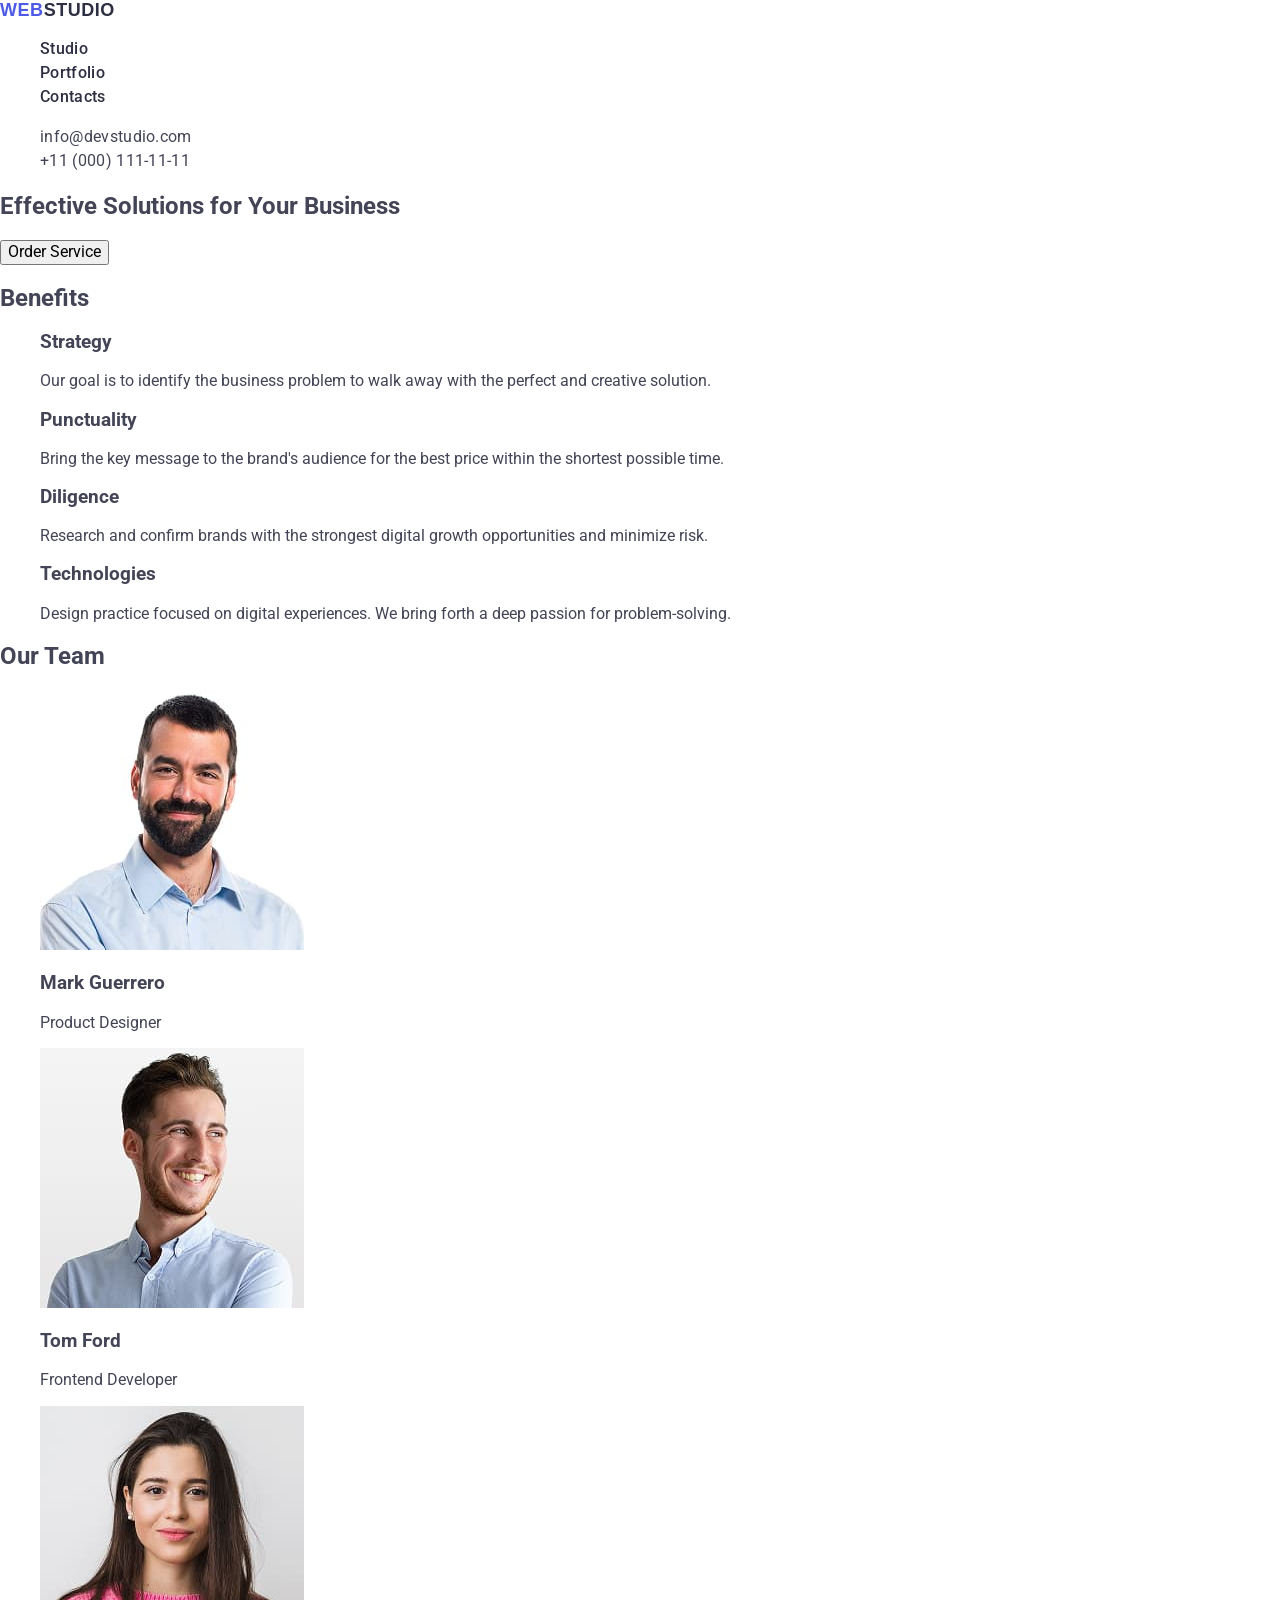
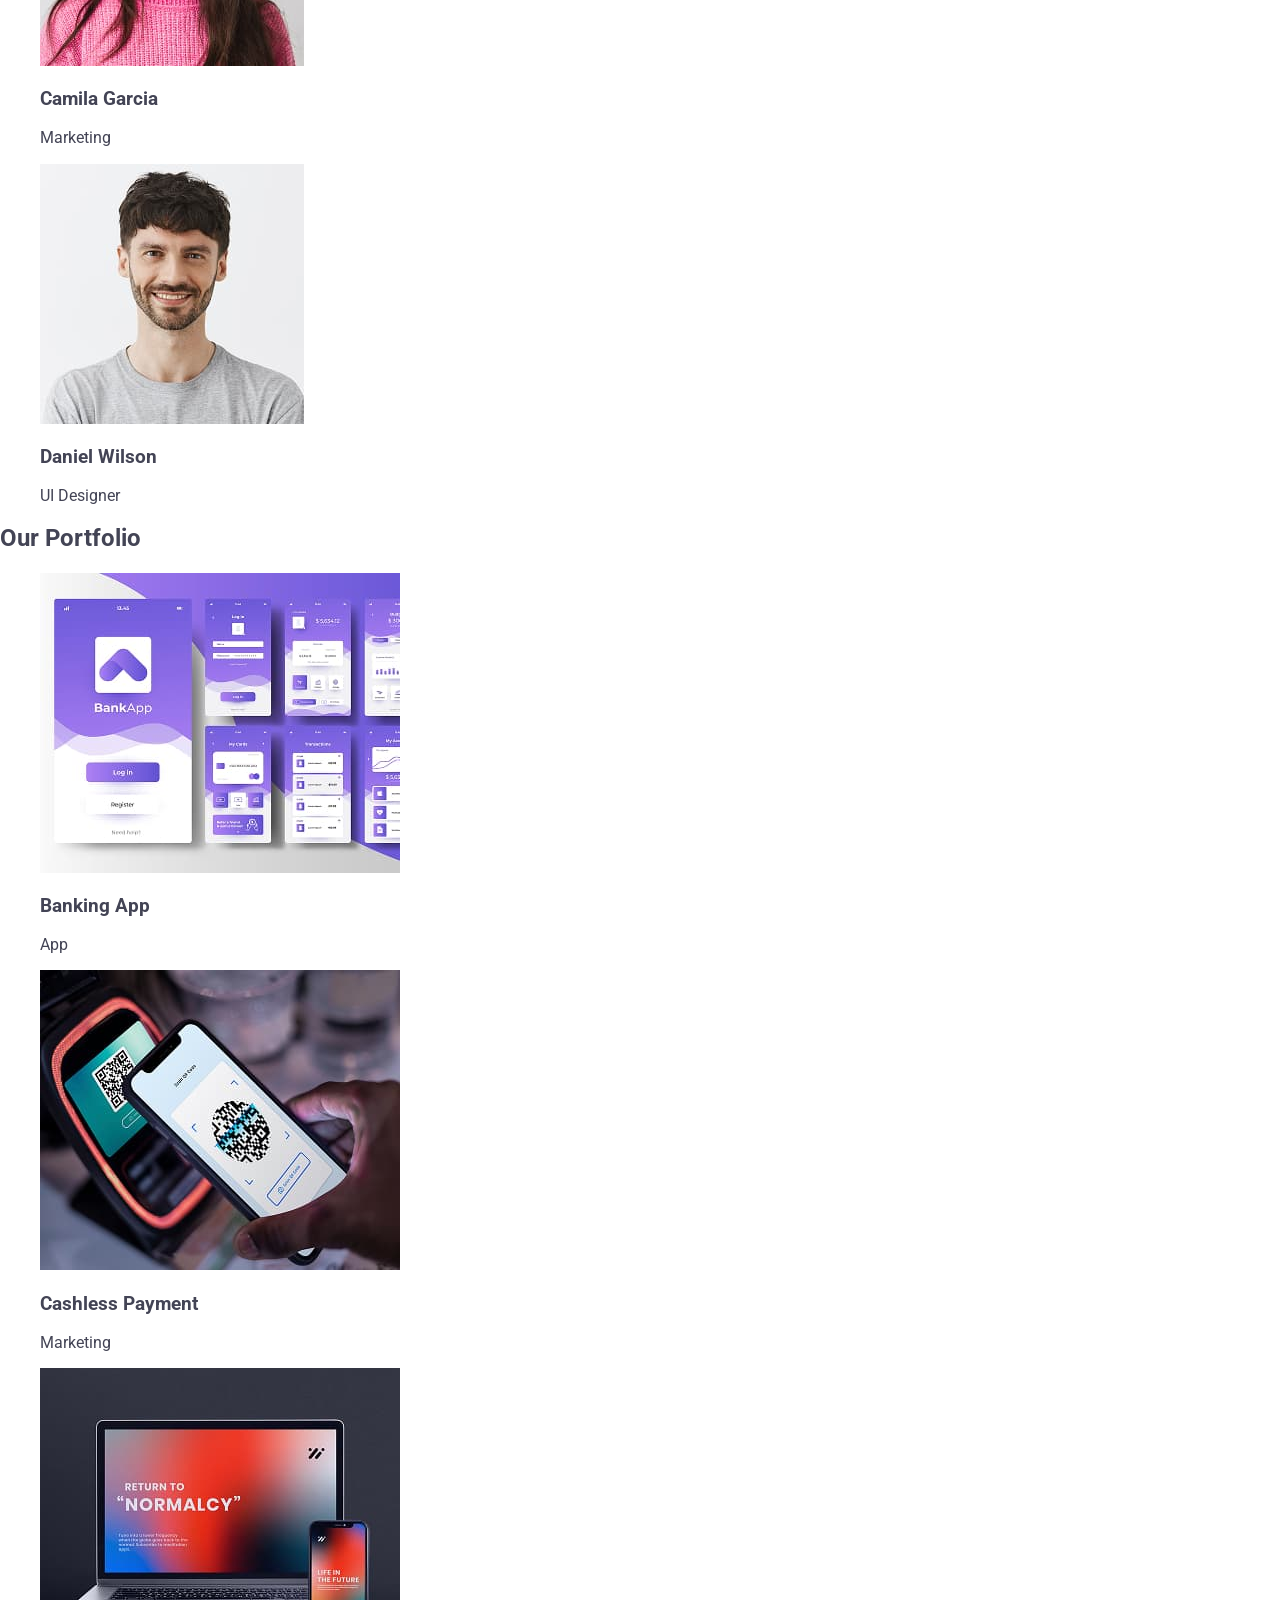
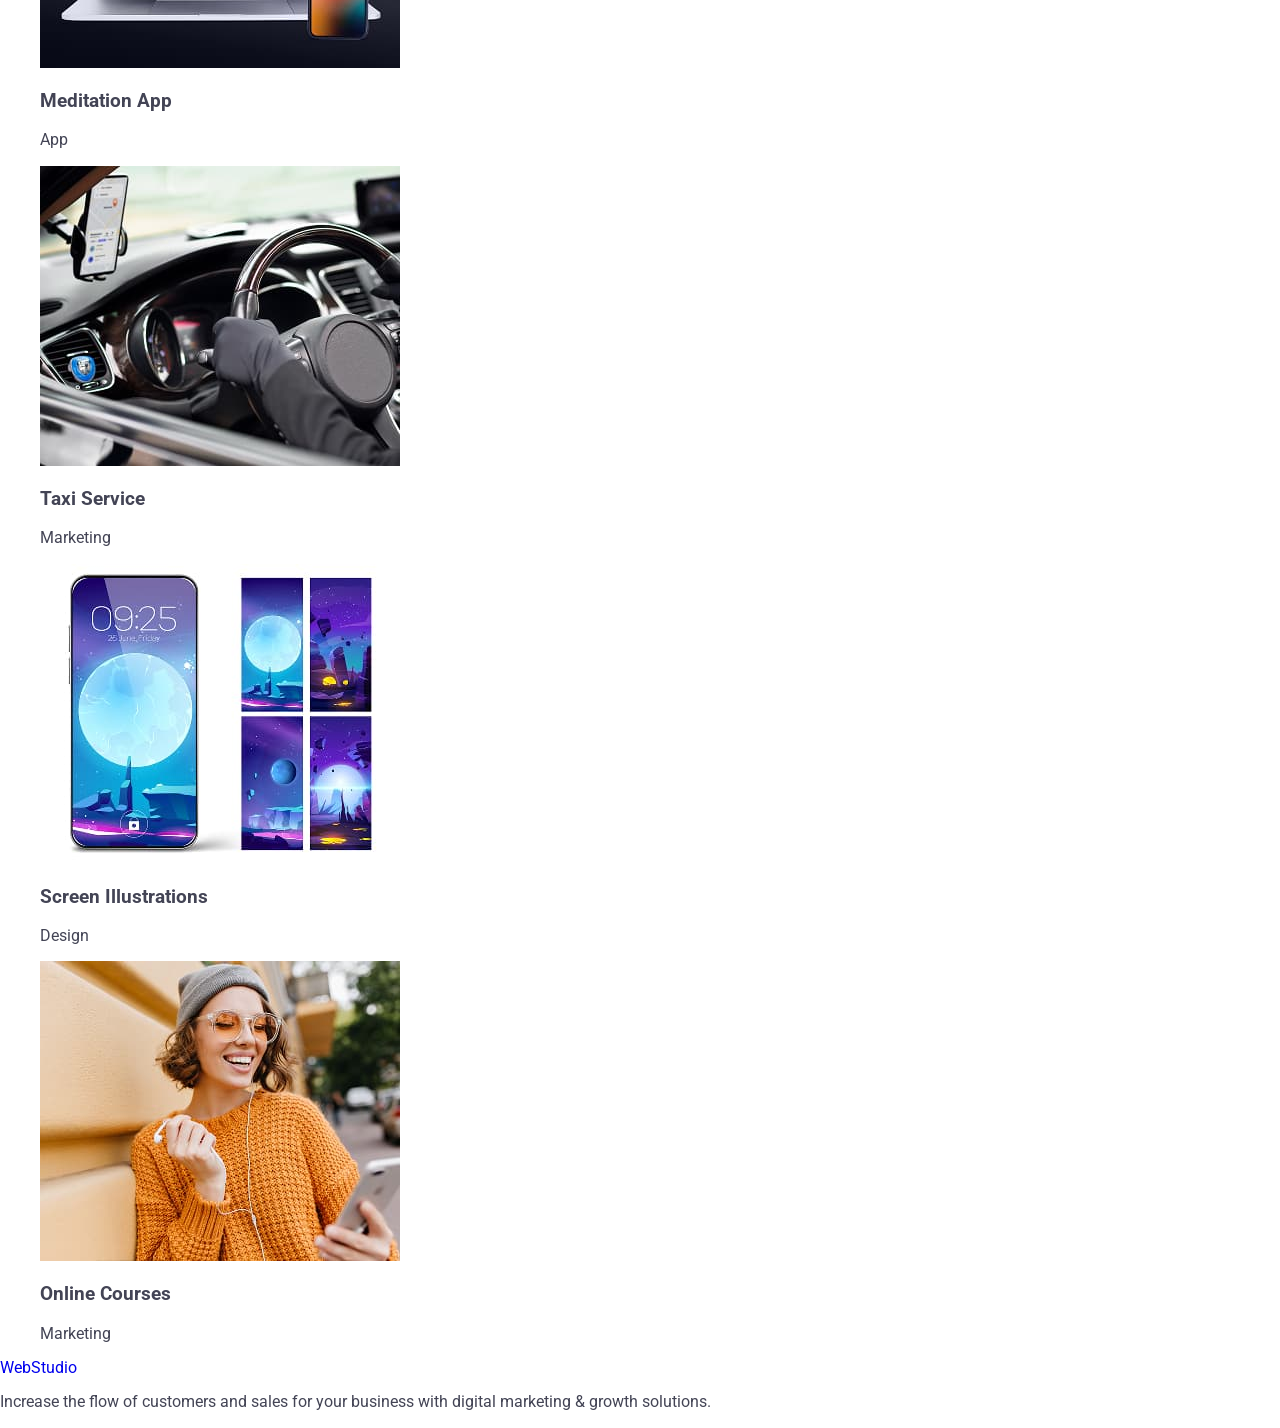
==== commit cd947a09: "header css" ====
--- a/index.html
+++ b/index.html
@@ -26,7 +26,7 @@
   <body>
     <header class="page-header">
       <nav class="header-nav">
-        <a class="logo" href="./index.html"
+        <a class="logo header-logo" href="./index.html"
           >Web<span class="logo-part">Studio</span></a
         >
         <ul class="nav-list">
--- a/css/styles.css
+++ b/css/styles.css
@@ -12,3 +12,47 @@
 a {
   text-decoration: none;
 }
+
+/* -----header----- */
+
+.logo {
+  font-family: "Raleway", sans-serif;
+  font-weight: 700;
+  font-size: 18px;
+  line-height: 1.17;
+  letter-spacing: 0.03em;
+  text-transform: uppercase;
+  color: #4d5ae5;
+}
+
+.header-logo .logo-part {
+  color: #2e2f42;
+}
+
+.nav-link {
+  font-weight: 500;
+  font-size: 16px;
+  line-height: 1.5;
+  letter-spacing: 0.02em;
+  color: #2e2f42;
+}
+
+.contacts {
+  font-style: normal;
+}
+
+.contacts-link {
+  font-size: 16px;
+  line-height: 1.5;
+  letter-spacing: 0.02em;
+  color: #434455;
+}
+
+.nav-link:hover,
+.nav-link:focus,
+.contacts-link:hover,
+.contacts-link:focus {
+  color: #404bbf;
+}
+
+/* -----header----- */
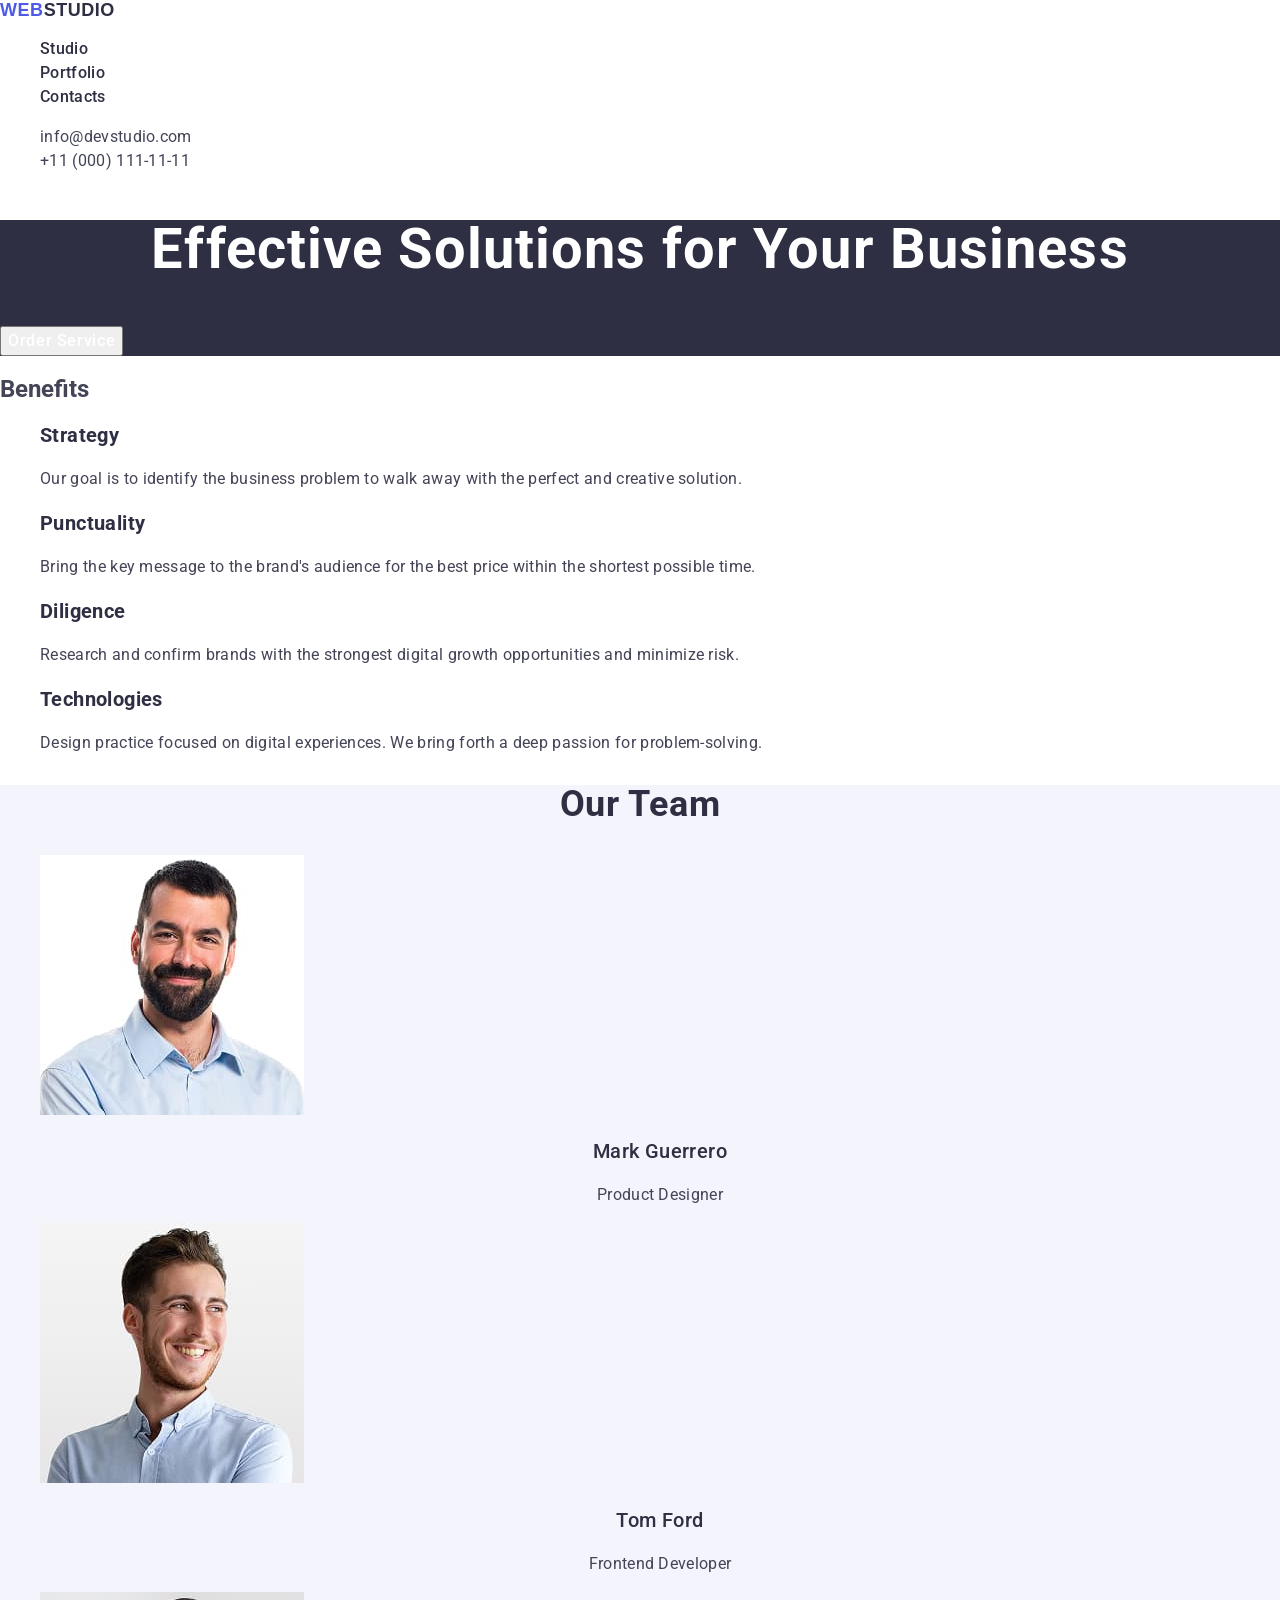
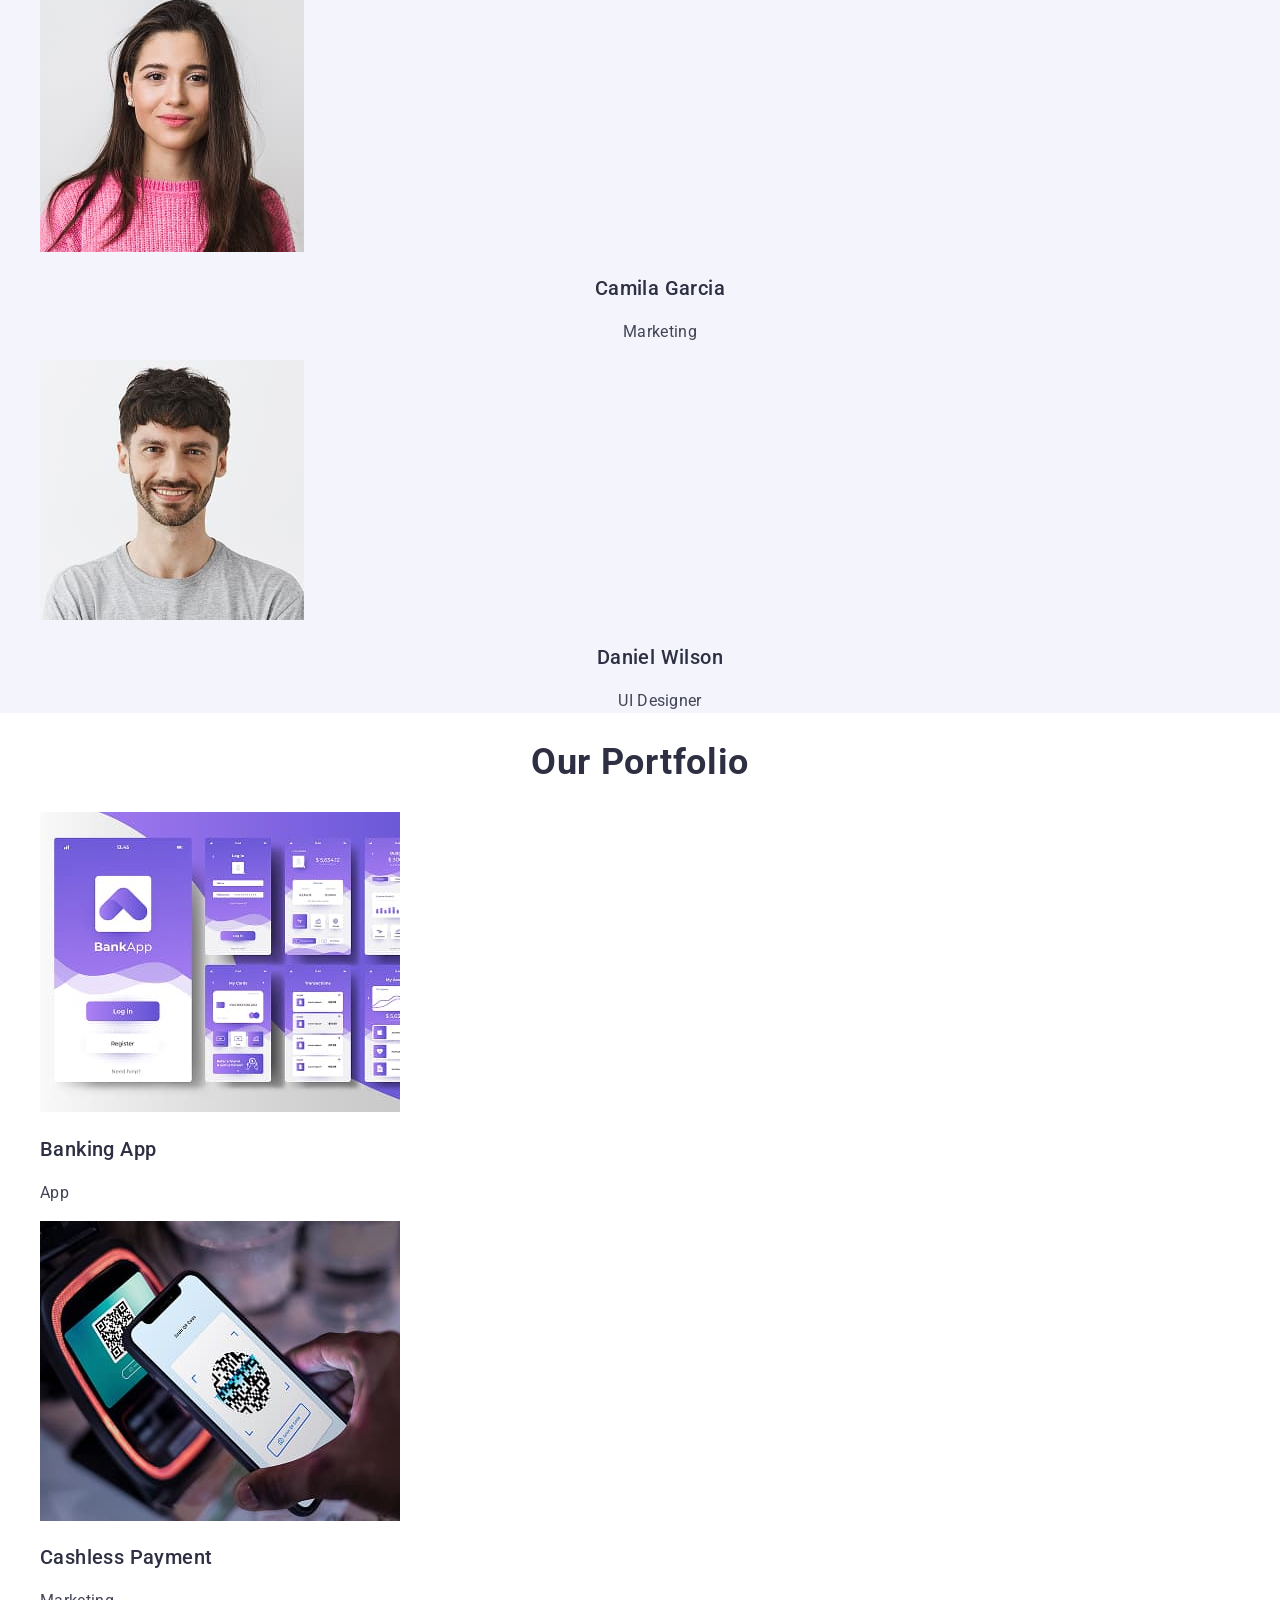
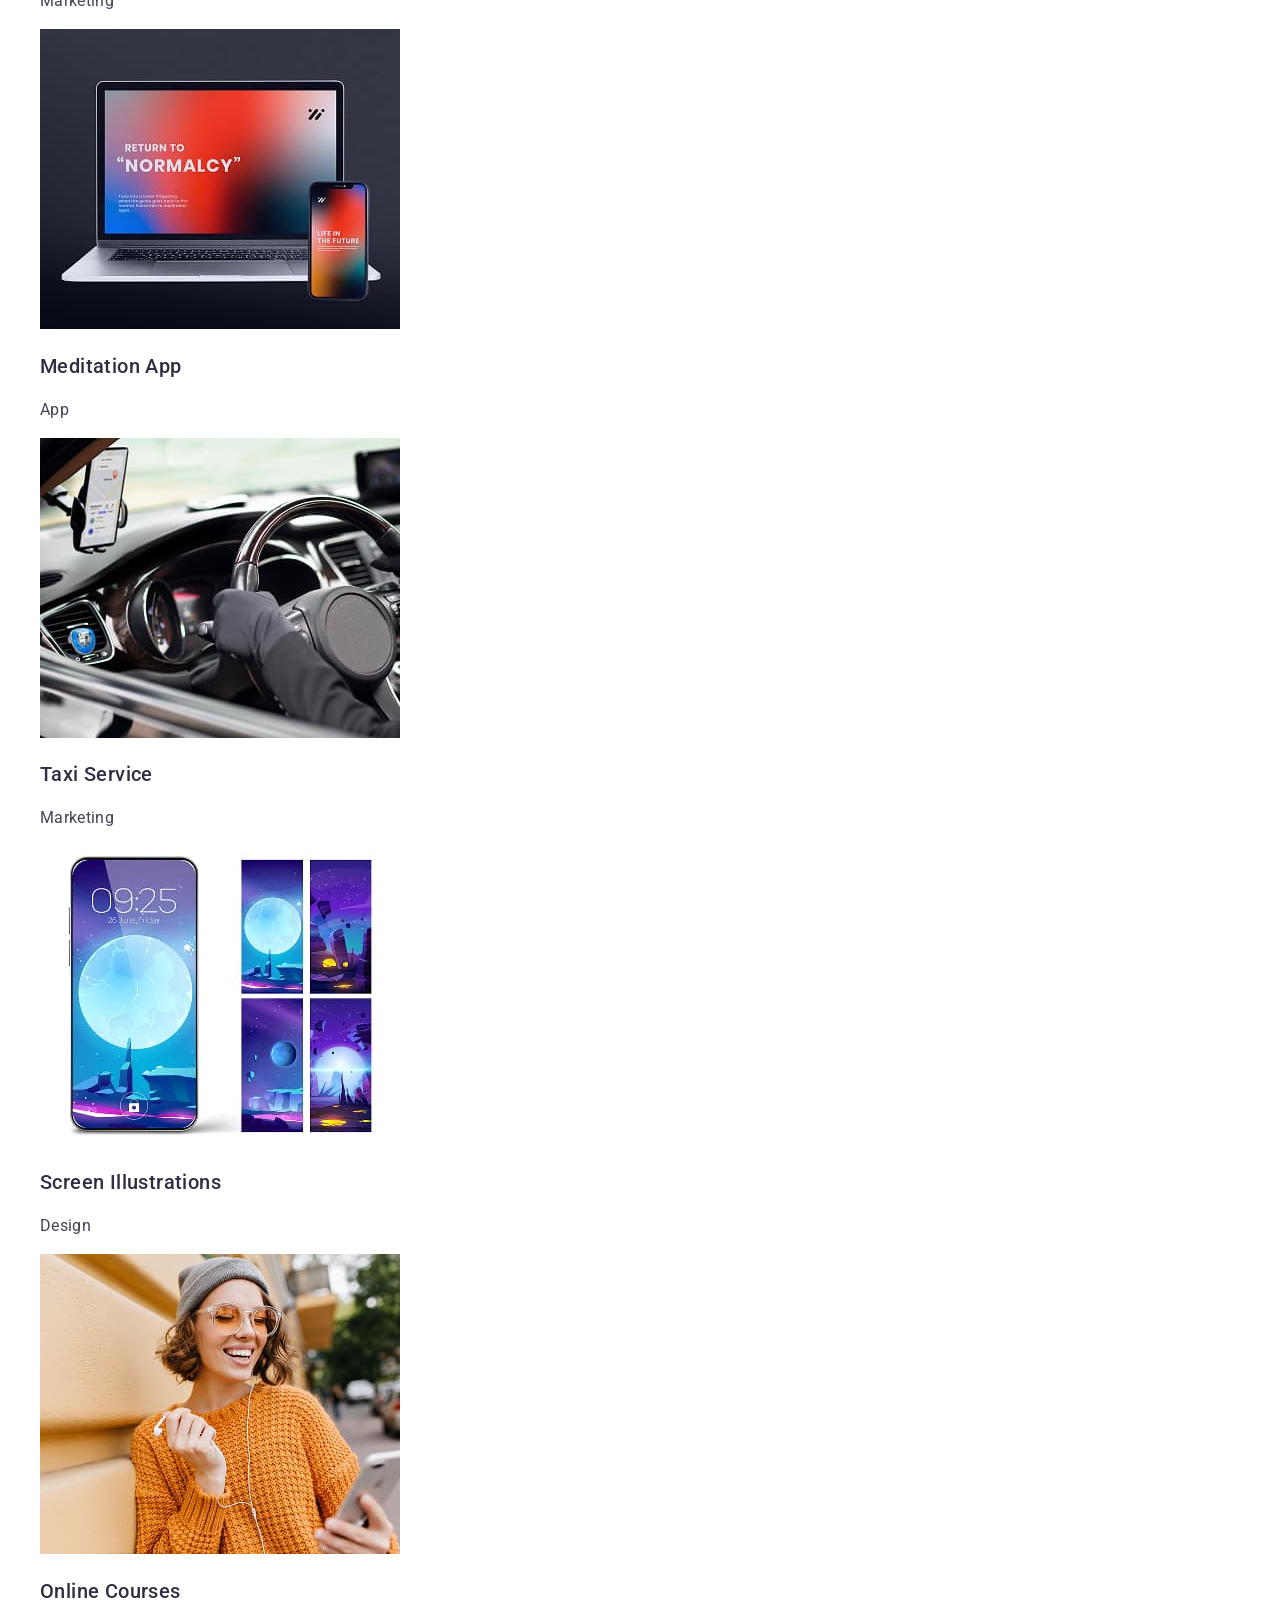
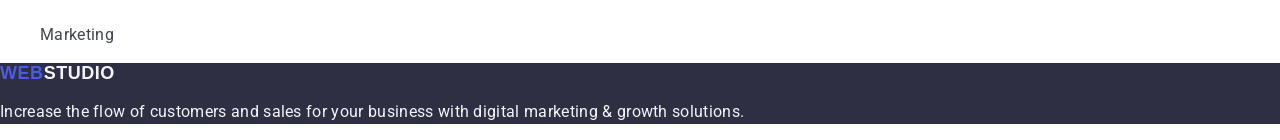
==== commit 7b942754: "text and color" ====
--- a/index.html
+++ b/index.html
@@ -57,157 +57,169 @@
       </address>
     </header>
     <main>
-      <section>
-        <h1>Effective Solutions for Your Business</h1>
-        <button type="button">Order Service</button>
-      </section>
-      <section>
-        <h2>Benefits</h2>
-        <ul>
-          <li>
-            <h3>Strategy</h3>
-            <p>
+      <section class="hero">
+        <h1 class="hero-title">Effective Solutions for Your Business</h1>
+        <button type="button" class="hero-btn">Order Service</button>
+      </section>
+      <section class="benefits">
+        <h2 class="benefits-title">Benefits</h2>
+        <ul class="benefits-list">
+          <li class="benefits-item">
+            <h3 class="benefits-subtitle">Strategy</h3>
+            <p class="benefits-item-text">
               Our goal is to identify the business problem to walk away with the
               perfect and creative solution.
             </p>
           </li>
-          <li>
-            <h3>Punctuality</h3>
-            <p>
+          <li class="benefits-item">
+            <h3 class="benefits-subtitle">Punctuality</h3>
+            <p class="benefits-item-text">
               Bring the key message to the brand's audience for the best price
               within the shortest possible time.
             </p>
           </li>
-          <li>
-            <h3>Diligence</h3>
-            <p>
+          <li class="benefits-item">
+            <h3 class="benefits-subtitle">Diligence</h3>
+            <p class="benefits-item-text">
               Research and confirm brands with the strongest digital growth
               opportunities and minimize risk.
             </p>
           </li>
-          <li>
-            <h3>Technologies</h3>
-            <p>
+          <li class="benefits-item">
+            <h3 class="benefits-subtitle">Technologies</h3>
+            <p class="benefits-item-text">
               Design practice focused on digital experiences. We bring forth a
               deep passion for problem-solving.
             </p>
           </li>
         </ul>
       </section>
-      <section>
-        <h2>Our Team</h2>
-        <ul>
-          <li>
+      <section class="team">
+        <h2 class="team-title">Our Team</h2>
+        <ul class="team-list">
+          <li class="team-item">
             <img
               src="./images/photo1.jpg"
               alt="Mark Guerrero"
               width="264"
               height="260"
-            />
-            <h3>Mark Guerrero</h3>
-            <p>Product Designer</p>
-          </li>
-          <li>
+              class="team-images"
+            />
+            <h3 class="team-subtitle">Mark Guerrero</h3>
+            <p class="team-item-text">Product Designer</p>
+          </li>
+          <li class="team-item">
             <img
               src="./images/photo2.jpg"
               alt="Tom Ford"
               width="264"
               height="260"
-            />
-            <h3>Tom Ford</h3>
-            <p>Frontend Developer</p>
-          </li>
-          <li>
+              class="team-images"
+            />
+            <h3 class="team-subtitle">Tom Ford</h3>
+            <p class="team-item-text">Frontend Developer</p>
+          </li>
+          <li class="team-item">
             <img
               src="./images/photo3.jpg"
               alt="Camila Garcia"
               width="264"
               height="260"
-            />
-            <h3>Camila Garcia</h3>
-            <p>Marketing</p>
-          </li>
-          <li>
+              class="team-images"
+            />
+            <h3 class="team-subtitle">Camila Garcia</h3>
+            <p class="team-item-text">Marketing</p>
+          </li>
+          <li class="team-item">
             <img
               src="./images/photo4.jpg"
               alt="Daniel Wilson"
               width="264"
               height="260"
-            />
-            <h3>Daniel Wilson</h3>
-            <p>UI Designer</p>
-          </li>
-        </ul>
-      </section>
-      <section>
-        <h2>Our Portfolio</h2>
-        <ul>
-          <li>
+              class="team-images"
+            />
+            <h3 class="team-subtitle">Daniel Wilson</h3>
+            <p class="team-item-text">UI Designer</p>
+          </li>
+        </ul>
+      </section>
+      <section class="portfolio">
+        <h2 class="portfolio-title">Our Portfolio</h2>
+        <ul class="portfolio-list">
+          <li class="portfolio-item">
             <img
               src="./images/photo5.jpg"
               alt="Banking App"
               width="360"
               height="300"
-            />
-            <h3>Banking App</h3>
-            <p>App</p>
-          </li>
-          <li>
+              class="portfolio-images"
+            />
+            <h3 class="portfolio-subtitle">Banking App</h3>
+            <p class="portfolio-item-text">App</p>
+          </li>
+          <li class="portfolio-item">
             <img
               src="./images/photo6.jpg"
               alt="Cashless Payment"
               width="360"
               height="300"
-            />
-            <h3>Cashless Payment</h3>
-            <p>Marketing</p>
-          </li>
-          <li>
+              class="portfolio-images"
+            />
+            <h3 class="portfolio-subtitle">Cashless Payment</h3>
+            <p class="portfolio-item-text">Marketing</p>
+          </li>
+          <li class="portfolio-item">
             <img
               src="./images/photo7.jpg"
               alt="Meditation App"
               width="360"
               height="300"
-            />
-            <h3>Meditation App</h3>
-            <p>App</p>
-          </li>
-          <li>
+              class="portfolio-images"
+            />
+            <h3 class="portfolio-subtitle">Meditation App</h3>
+            <p class="portfolio-item-text">App</p>
+          </li>
+          <li class="portfolio-item">
             <img
               src="./images/photo8.jpg"
               alt="Taxi Service"
               width="360"
               height="300"
-            />
-            <h3>Taxi Service</h3>
-            <p>Marketing</p>
-          </li>
-          <li>
+              class="portfolio-images"
+            />
+            <h3 class="portfolio-subtitle">Taxi Service</h3>
+            <p class="portfolio-item-text">Marketing</p>
+          </li>
+          <li class="portfolio-item">
             <img
               src="./images/photo9.jpg"
               alt="Screen Illustrations"
               width="360"
               height="300"
-            />
-            <h3>Screen Illustrations</h3>
-            <p>Design</p>
-          </li>
-          <li>
+              class="portfolio-images"
+            />
+            <h3 class="portfolio-subtitle">Screen Illustrations</h3>
+            <p class="portfolio-item-text">Design</p>
+          </li>
+          <li class="portfolio-item">
             <img
               src="./images/photo10.jpg"
               alt="Online Courses"
               width="360"
               height="300"
-            />
-            <h3>Online Courses</h3>
-            <p>Marketing</p>
+              class="portfolio-images"
+            />
+            <h3 class="portfolio-subtitle">Online Courses</h3>
+            <p class="portfolio-item-text">Marketing</p>
           </li>
         </ul>
       </section>
     </main>
-    <footer>
-      <a href="./index.html">WebStudio</a>
-      <p>
+    <footer class="page-footer">
+      <a class="logo footer-logo" href="./index.html"
+        >Web<span class="logo-part">Studio</span></a
+      >
+      <p class="footer-text">
         Increase the flow of customers and sales for your business with digital
         marketing & growth solutions.
       </p>
--- a/css/styles.css
+++ b/css/styles.css
@@ -56,3 +56,121 @@
 }
 
 /* -----header----- */
+
+/* -----hero----- */
+
+.hero {
+  background-color: #2e2f42;
+}
+
+.hero-title {
+  font-size: 56px;
+  line-height: 1.07;
+  letter-spacing: 0.02em;
+  text-align: center;
+  color: #fff;
+}
+
+.hero-btn {
+  font-weight: 500;
+  font-size: 16px;
+  line-height: 1.5;
+  letter-spacing: 0.04em;
+  color: #fff;
+}
+
+/* -----hero----- */
+
+/* -----benefits----- */
+
+.benefits-subtitle {
+  font-size: 20px;
+  line-height: 1.2;
+  letter-spacing: 0.02em;
+  color: #2e2f42;
+}
+
+.benefits-item-text {
+  font-size: 16px;
+  line-height: 1.5;
+  letter-spacing: 0.02em;
+}
+
+/* -----benefits----- */
+
+/* -----team----- */
+
+.team {
+  background-color: #f4f4fd;
+}
+
+.team-title {
+  font-size: 36px;
+  line-height: 1.11;
+  letter-spacing: 0.02em;
+  text-align: center;
+  color: #2e2f42;
+}
+
+.team-subtitle {
+  font-weight: 500;
+  font-size: 20px;
+  line-height: 1.2;
+  letter-spacing: 0.02em;
+  text-align: center;
+  color: #2e2f42;
+}
+
+.team-item-text {
+  font-size: 16px;
+  line-height: 1.5;
+  letter-spacing: 0.02em;
+  text-align: center;
+}
+
+/* -----team----- */
+
+/* -----portfolio----- */
+
+.portfolio-title {
+  font-size: 36px;
+  line-height: 1.11;
+  letter-spacing: 0.02em;
+  text-align: center;
+  color: #2e2f42;
+}
+
+.portfolio-subtitle {
+  font-weight: 500;
+  font-size: 20px;
+  line-height: 1.2;
+  letter-spacing: 0.02em;
+  color: #2e2f42;
+}
+
+.portfolio-item-text {
+  font-size: 16px;
+  line-height: 1.5;
+  letter-spacing: 0.02em;
+}
+
+/* -----portfolio----- */
+
+/* -----footer----- */
+
+.page-footer {
+  background-color: #2e2f42;
+}
+
+.footer-logo .logo-part {
+  color: #f4f4fd;
+}
+
+.footer-text {
+  font-size: 16px;
+  line-height: 1.5;
+  letter-spacing: 0.02em;
+  color: #f4f4fd;
+}
+
+/* -----footer----- */
